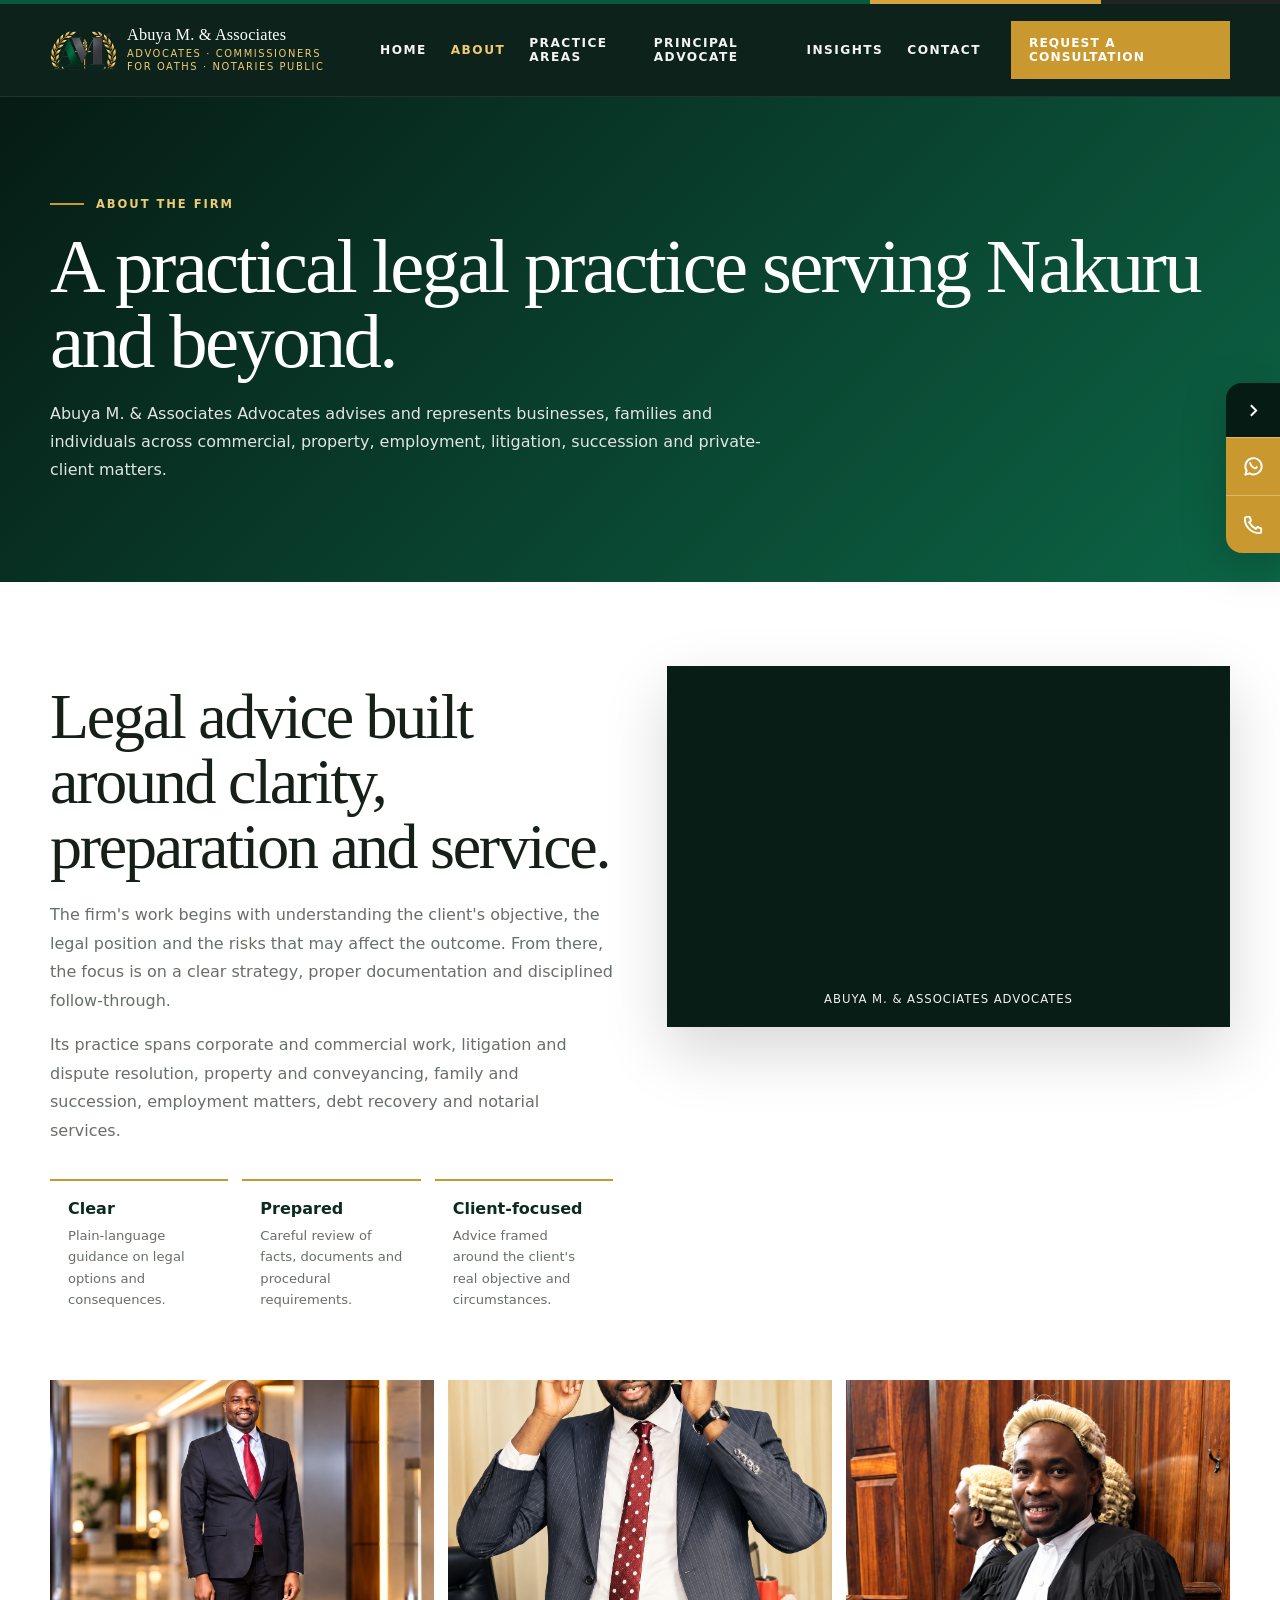
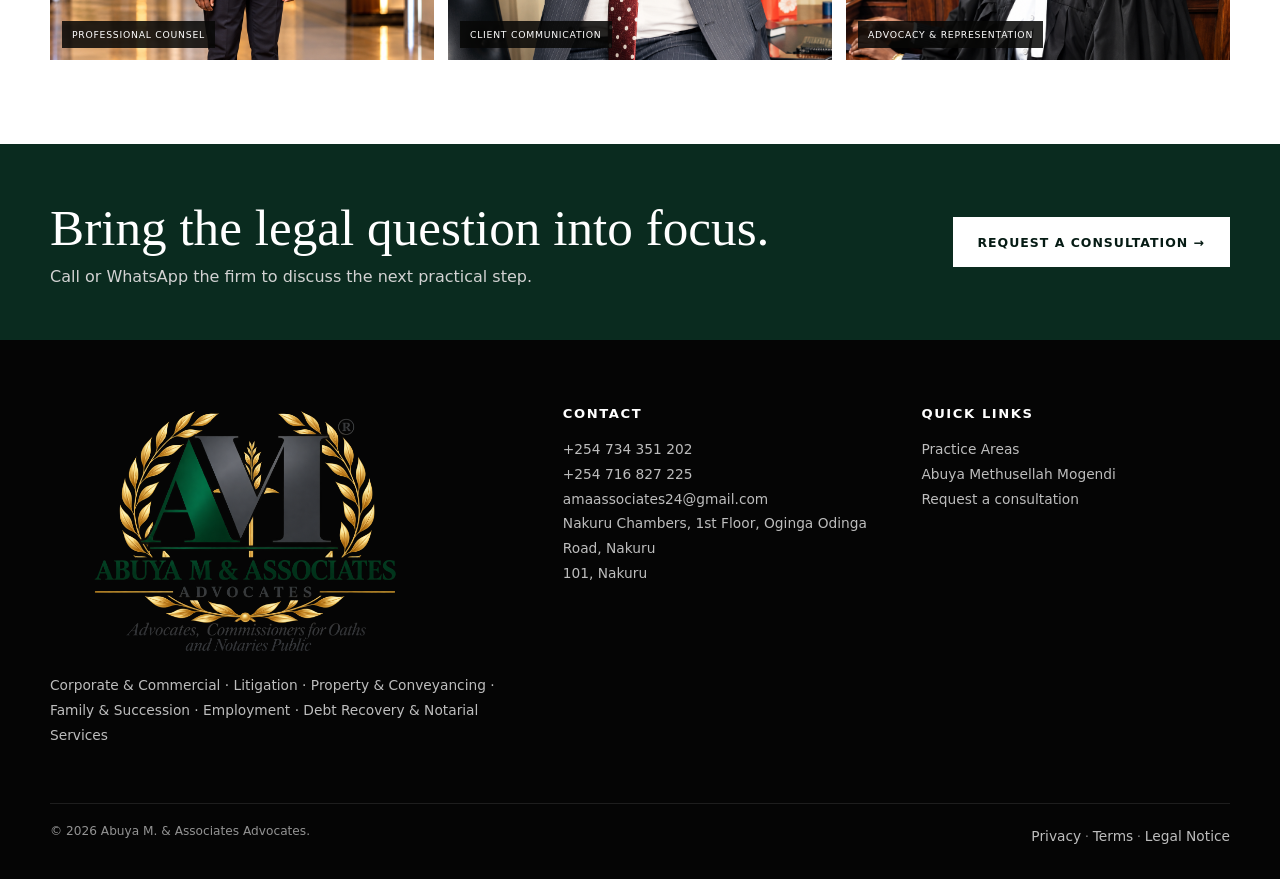
==== about/index.html @ 2b009f16 "Build Abuya M & Associates Advocates website" ====
<!doctype html><html lang="en-KE"><head><meta charset="utf-8"><meta name="viewport" content="width=device-width,initial-scale=1,viewport-fit=cover"><title>About | Abuya M. & Associates Advocates</title><meta name="description" content="Learn about Abuya M. & Associates Advocates, a Nakuru legal practice serving businesses, families and private clients."><link rel="canonical" href="https://abuya-m-associates-advocates.vercel.app/about/"><meta name="theme-color" content="#061b14"><meta property="og:type" content="website"><meta property="og:title" content="About | Abuya M. & Associates Advocates"><meta property="og:description" content="Learn about Abuya M. & Associates Advocates, a Nakuru legal practice serving businesses, families and private clients."><meta property="og:url" content="https://abuya-m-associates-advocates.vercel.app/about/"><meta property="og:image" content="https://abuya-m-associates-advocates.vercel.app/images/abuya-social-card.jpg"><meta name="twitter:card" content="summary_large_image"><link rel="manifest" href="/site.webmanifest"><link rel="icon" href="/images/icon-192.png"><link rel="stylesheet" href="/assets/css/site.css?v=21"><script type="application/ld+json">{"@context":"https://schema.org","@type":"LegalService","name":"Abuya M. & Associates Advocates","address":{"@type":"PostalAddress","streetAddress":"Nakuru Chambers, 1st Floor, Oginga Odinga Road","addressLocality":"Nakuru","addressCountry":"KE"},"telephone":"+254734351202","email":"amaassociates24@gmail.com","url":"https://abuya-m-associates-advocates.vercel.app","areaServed":"Kenya","employee":{"@type":"Person","name":"Abuya Methusellah Mogendi","jobTitle":"Principal Advocate"}}</script></head><body><div class="topline"></div><header class="site-header"><div class="container nav"><a class="brand abuya-brand" href="/" aria-label="Abuya M. & Associates Advocates home"><img class="brand-mark" src="/images/monogram.png" alt="Abuya M. & Associates emblem"><span class="brand-name"><b>Abuya M. & Associates</b><small>Advocates · Commissioners for Oaths · Notaries Public</small></span></a><nav class="nav-links" aria-label="Primary navigation"><a class="" href="/">Home</a><a class="active" href="/about/">About</a><a class="" href="/practice-areas/">Practice Areas</a><a class="" href="/managing-partner/">Principal Advocate</a><a class="" href="/insights/">Insights</a><a class="" href="/contact/">Contact</a></nav><a class="nav-cta" href="https://wa.me/254734351202" target="_blank" rel="noopener">Request a consultation</a><button class="menu-btn" aria-label="Open menu" aria-expanded="false"><span></span></button></div><nav class="mobile-nav" aria-label="Mobile navigation"><a href="/">Home</a><a href="/about/">About</a><a href="/practice-areas/">Practice Areas</a><a href="/managing-partner/">Principal Advocate</a><a href="/insights/">Insights</a><a href="/contact/">Contact</a><a href="https://wa.me/254734351202" target="_blank" rel="noopener">Request a consultation</a></nav></header><main><section class="page-hero"><div class="container"><div class="eyebrow">About the firm</div><h1 class="page-title">A practical legal practice serving Nakuru and beyond.</h1><p>Abuya M. & Associates Advocates advises and represents businesses, families and individuals across commercial, property, employment, litigation, succession and private-client matters.</p></div></section><section class="page-main"><div class="container two-col"><div><h2 class="section-title">Legal advice built around clarity, preparation and service.</h2><p class="section-copy">The firm's work begins with understanding the client's objective, the legal position and the risks that may affect the outcome. From there, the focus is on a clear strategy, proper documentation and disciplined follow-through.</p><p class="section-copy">Its practice spans corporate and commercial work, litigation and dispute resolution, property and conveyancing, family and succession, employment matters, debt recovery and notarial services.</p><div class="values about-values"><div class="value"><b>Clear</b><span>Plain-language guidance on legal options and consequences.</span></div><div class="value"><b>Prepared</b><span>Careful review of facts, documents and procedural requirements.</span></div><div class="value"><b>Client-focused</b><span>Advice framed around the client's real objective and circumstances.</span></div></div></div><div class="logo-animation"><video src="/assets/media/abuya-logo-intro.mp4" autoplay muted loop playsinline preload="metadata" aria-label="Animated Abuya M. & Associates Advocates logo"></video><small>ABUYA M. & ASSOCIATES ADVOCATES</small></div></div><div class="container visual-trio"><figure><img class="about-photo-principal" src="/assets/media/abuya-lobby.png" alt="Abuya Methusellah Mogendi in professional attire"><figcaption>Professional counsel</figcaption></figure><figure><img src="/assets/media/abuya-call.png" alt="Legal professional in consultation"><figcaption>Client communication</figcaption></figure><figure><img class="about-photo-court" src="/assets/media/abuya-court.png" alt="Advocate in court attire"><figcaption>Advocacy & representation</figcaption></figure></div></section></main><aside class="contact-rail" aria-label="Quick contact"><button class="rail-toggle" aria-label="Expand or collapse quick contact"><svg viewBox="0 0 24 24"><path d="M9 18l6-6-6-6"/></svg></button><div class="rail-actions"><a href="https://wa.me/254734351202" target="_blank" rel="noopener" aria-label="WhatsApp Abuya M. & Associates Advocates"><svg viewBox="0 0 24 24"><path d="M20.5 11.8a8.5 8.5 0 0 1-12.6 7.4L3.5 20.5l1.3-4.2a8.5 8.5 0 1 1 15.7-4.5Z"/><path d="M8.5 8.2c.4 2.4 2.2 4.5 4.8 5.6.9.4 1.7-.3 2.1-1.2"/></svg></a><a href="tel:+254734351202" aria-label="Call Abuya M. & Associates Advocates"><svg viewBox="0 0 24 24"><path d="M5 4h3l1.4 4-2 1.4a16 16 0 0 0 7.2 7.2l1.4-2L20 16v3c0 1.1-.9 2-2 2C9.7 21 3 14.3 3 6c0-1.1.9-2 2-2Z"/></svg></a></div></aside><section class="cta-strip"><div class="container"><div><h2>Bring the legal question into focus.</h2><p>Call or WhatsApp the firm to discuss the next practical step.</p></div><a class="btn btn-light" href="https://wa.me/254734351202" target="_blank" rel="noopener">Request a consultation →</a></div></section><footer class="footer"><div class="container"><div class="footer-grid"><div><div class="footer-abuya-logo"><img src="/images/logo-transparent.png" alt="Abuya M. & Associates Advocates"></div><p>Corporate & Commercial · Litigation · Property & Conveyancing · Family & Succession · Employment · Debt Recovery & Notarial Services</p></div><div><h4>Contact</h4><p><a href="tel:+254734351202">+254 734 351 202</a><br><a href="tel:+254716827225">+254 716 827 225</a><br><a href="mailto:amaassociates24@gmail.com">amaassociates24@gmail.com</a><br>Nakuru Chambers, 1st Floor, Oginga Odinga Road, Nakuru<br>101, Nakuru</p></div><div><h4>Quick links</h4><p><a href="/practice-areas/">Practice Areas</a><br><a href="/managing-partner/">Abuya Methusellah Mogendi</a><br><a href="https://wa.me/254734351202" target="_blank" rel="noopener">Request a consultation</a></p></div></div><div class="footer-bottom"><span>© 2026 Abuya M. & Associates Advocates.</span><span><a href="/privacy/">Privacy</a> · <a href="/terms/">Terms</a> · <a href="/legal-notice/">Legal Notice</a></span></div></div></footer><script src="/assets/js/site.js?v=21" defer></script></body></html>
---- assets/css/site.css ----
:root{--navy:#121212;--navy2:#070707;--blue:#8f0000;--gold:#cf0000;--gold2:#ff3d3d;--ivory:#f7f4ed;--paper:#fff;--ink:#141414;--muted:#686868;--line:#e1e1e1;--max:1180px;--shadow:0 24px 60px rgba(0,0,0,.16)}
*{box-sizing:border-box}html{scroll-behavior:smooth}body{margin:0;background:var(--paper);color:var(--ink);font-family:Inter,ui-sans-serif,system-ui,-apple-system,BlinkMacSystemFont,"Segoe UI",sans-serif;overflow-x:hidden}a{color:inherit;text-decoration:none}img,video{max-width:100%;display:block}.container{width:min(calc(100% - 48px),var(--max));margin:auto}.topline{height:4px;background:linear-gradient(90deg,var(--navy) 0 72%,var(--gold) 72%)}
.site-header{position:sticky;top:0;z-index:100;background:rgba(7,7,7,.96);backdrop-filter:blur(12px);border-bottom:1px solid rgba(255,255,255,.08)}.nav{height:92px;display:flex;align-items:center;gap:30px}.brand{display:flex;align-items:center;gap:11px;margin-right:auto;color:white;min-width:230px}.brand-mark{width:58px;height:58px;object-fit:contain}.brand-name{display:flex;flex-direction:column;line-height:1.02}.brand-name b{font-family:Georgia,serif;font-size:1.06rem;font-weight:500;letter-spacing:.01em}.brand-name small{font-size:.62rem;text-transform:uppercase;letter-spacing:.16em;color:var(--gold2);margin-top:5px}.nav-links{display:flex;align-items:center;gap:24px}.nav-links a{color:#f4f4f4;font-size:.76rem;text-transform:uppercase;letter-spacing:.12em;font-weight:700}.nav-links a:hover,.nav-links a.active{color:var(--gold2)}.nav-cta{background:var(--gold);color:#fff;padding:15px 18px;font-weight:800;font-size:.76rem;text-transform:uppercase;letter-spacing:.09em}.menu-btn{display:none;width:48px;height:48px;border:1px solid rgba(255,255,255,.25);background:transparent;align-items:center;justify-content:center}.menu-btn:before,.menu-btn:after,.menu-btn span{content:"";display:block;width:22px;height:2px;background:white;position:absolute}.menu-btn:before{transform:translateY(-7px)}.menu-btn:after{transform:translateY(7px)}.mobile-nav{display:none}
.hero{position:relative;min-height:calc(100svh - 96px);display:flex;align-items:center;color:white;background:linear-gradient(90deg,rgba(0,0,0,.88),rgba(0,0,0,.53) 53%,rgba(0,0,0,.2)),url('https://images.unsplash.com/photo-1571055931484-22dce9d6c510?auto=format&fit=crop&w=2200&q=86') center/cover no-repeat}.hero:after{content:"";position:absolute;inset:auto 0 0;height:100px;background:linear-gradient(transparent,rgba(0,0,0,.5));pointer-events:none}.hero .container{position:relative;z-index:2}.hero-content{max-width:760px;padding:94px 0 108px}.eyebrow{display:flex;align-items:center;gap:12px;color:var(--gold2);font-size:.72rem;text-transform:uppercase;letter-spacing:.17em;font-weight:800}.eyebrow:before{content:"";width:34px;height:2px;background:var(--gold)}.display,.section-title,.page-title{font-family:Georgia,"Times New Roman",serif;font-weight:500;letter-spacing:-.035em}.display{font-size:clamp(3.55rem,6.4vw,7rem);line-height:.94;margin:24px 0}.display span{color:var(--gold2)}.lead{font-size:1.08rem;line-height:1.75;color:#eeeeee;max-width:620px}.hero-actions{display:flex;gap:12px;flex-wrap:wrap;margin-top:30px}.btn{min-height:50px;padding:0 24px;display:inline-flex;align-items:center;justify-content:center;font-weight:800;font-size:.78rem;text-transform:uppercase;letter-spacing:.08em;border:1px solid transparent}.btn-gold{background:var(--gold);color:#fff}.btn-ghost{border-color:rgba(255,255,255,.55);color:white;background:rgba(255,255,255,.05)}.btn-navy{background:var(--navy2);color:white}.btn-light{background:white;color:var(--navy2)}.hero-meta{display:flex;gap:30px;flex-wrap:wrap;margin-top:34px;color:#e7e7e7;font-size:.79rem}.hero-meta span{display:flex;align-items:center;gap:8px}.hero-meta i{width:6px;height:6px;border-radius:50%;background:var(--gold)}
.section{padding:96px 0}.section-title{font-size:clamp(2.5rem,5vw,4.6rem);line-height:1.02;margin:18px 0 22px}.section-copy{color:var(--muted);line-height:1.78;max-width:700px}.intro-grid{display:grid;grid-template-columns:1.05fr .95fr;gap:80px;align-items:center}.values{display:grid;grid-template-columns:repeat(3,1fr);gap:14px;margin-top:34px}.value{padding:18px;border-top:2px solid var(--gold);background:#fff}.value b{display:block;color:var(--navy);margin-bottom:7px}.value span{font-size:.82rem;line-height:1.55;color:var(--muted)}.logo-animation{background:var(--navy);padding:18px;box-shadow:var(--shadow);position:relative;overflow:hidden}.logo-animation img,.logo-animation video{width:100%;aspect-ratio:16/9;object-fit:cover}.logo-animation small{display:block;color:#f0f0f0;font-size:.73rem;letter-spacing:.08em;text-align:center;padding:12px 6px 3px}
.practice-section{background:#f2f2f2}.practice-grid{display:grid;grid-template-columns:repeat(3,1fr);gap:14px;margin-top:40px}.practice-card{position:relative;min-height:360px;overflow:hidden;background:#123;color:white}.practice-card:before{content:"";position:absolute;inset:0;background:linear-gradient(180deg,rgba(0,0,0,.05),rgba(0,0,0,.9));z-index:1}.practice-card:after{content:"";position:absolute;inset:0;background:var(--image) center/cover no-repeat;transition:transform .55s ease;z-index:0}.practice-card:hover:after{transform:scale(1.04)}.practice-content{position:absolute;left:24px;right:24px;bottom:24px;z-index:2}.practice-number{font-size:.7rem;letter-spacing:.14em;color:var(--gold2)}.practice-card h3{font-family:Georgia,serif;font-size:1.85rem;margin:.55rem 0 .5rem;font-weight:500}.practice-card p{font-size:.84rem;color:#e7e7e7;line-height:1.55;margin:0 0 12px}.practice-link{font-size:.7rem;font-weight:800;text-transform:uppercase;letter-spacing:.1em;color:var(--gold2)}
.partner-section{background:var(--navy2);color:white}.partner-grid{display:grid;grid-template-columns:.92fr 1.08fr;gap:76px;align-items:center}.partner-visual{min-height:620px;background:url('/assets/media/abuya-primary.jpg') center 18%/cover no-repeat;position:relative;box-shadow:var(--shadow)}.partner-badge{position:absolute;left:22px;right:22px;bottom:22px;background:rgba(7,7,7,.92);padding:18px 20px;border-left:3px solid var(--gold)}.partner-badge strong{display:block;font-family:Georgia,serif;font-size:1.45rem;font-weight:500}.partner-badge span{font-size:.76rem;color:#d5d5d5}.partner-section .section-copy{color:#d0d0d0}.partner-points{display:grid;grid-template-columns:1fr 1fr;gap:14px;margin-top:28px}.partner-point{padding:18px;border:1px solid rgba(255,255,255,.15)}.partner-point b{display:block;color:var(--gold2);margin-bottom:7px}.partner-point span{color:#d4d4d4;font-size:.83rem;line-height:1.5}
.image-band{display:grid;grid-template-columns:1.1fr .9fr;min-height:520px;background:var(--navy)}.image-band .photo{background:url('https://images.unsplash.com/photo-1741991110666-88115e724741?auto=format&fit=crop&w=1800&q=82') center/cover no-repeat}.image-band .copy{display:flex;flex-direction:column;justify-content:center;padding:70px clamp(30px,6vw,90px);color:white}.image-band .copy p{color:#d7d7d7;line-height:1.75}.booking-band{background:var(--gold);padding:54px 0}.booking-band .container{display:grid;grid-template-columns:1fr auto;gap:30px;align-items:center}.booking-band h2{font-family:Georgia,serif;font-size:clamp(2rem,4vw,3.4rem);margin:0;color:#fff;font-weight:500}.booking-band p{margin:.5rem 0 0;color:#fff}
.insight-grid{display:grid;grid-template-columns:repeat(3,1fr);gap:18px;margin-top:36px}.insight-card{border:1px solid var(--line);padding:28px;background:white}.insight-card .tag{color:var(--gold);font-weight:800;font-size:.7rem;text-transform:uppercase;letter-spacing:.12em}.insight-card h3{font-family:Georgia,serif;font-size:1.55rem;line-height:1.15;margin:.8rem 0;font-weight:500}.insight-card p{color:var(--muted);line-height:1.65;font-size:.9rem}.insight-card a{color:var(--gold);font-weight:800;font-size:.75rem;text-transform:uppercase;letter-spacing:.08em}
.page-hero{background:linear-gradient(135deg,var(--navy2),#6f0000);color:white;padding:100px 0 82px}.page-title{font-size:clamp(3rem,6vw,5.8rem);line-height:.98;margin:18px 0 20px}.page-hero p{max-width:720px;color:#e4e4e4;line-height:1.75}.page-main{padding:84px 0}.two-col{display:grid;grid-template-columns:1fr 1fr;gap:54px;align-items:start}.info-card{border:1px solid var(--line);padding:28px;background:white}.info-card h3{font-family:Georgia,serif;font-size:1.7rem;margin:0 0 12px;font-weight:500}.info-card p,.info-card li{color:var(--muted);line-height:1.75}.contact-grid{display:grid;grid-template-columns:.82fr 1.18fr;gap:54px}.contact-list{display:grid;gap:14px}.contact-item{padding:20px;border:1px solid var(--line);background:white}.contact-item small{display:block;color:var(--gold);font-weight:800;text-transform:uppercase;letter-spacing:.1em;margin-bottom:6px}.contact-item a,.contact-item span{color:var(--navy);font-weight:700}.contact-form{display:grid;grid-template-columns:1fr 1fr;gap:14px}.contact-form .full{grid-column:1/-1}.contact-form input,.contact-form textarea,.contact-form select{width:100%;border:1px solid var(--line);padding:15px 16px;background:white;color:var(--ink);font:inherit}.contact-form textarea{min-height:160px;resize:vertical}.small-note{font-size:.82rem;color:var(--muted);line-height:1.6}.map-wrap{background:#f2f2f2;padding:0 0 90px}.map-head{padding:76px 0 28px}.map-shell{width:min(1400px,calc(100% - 28px));margin:auto;overflow:hidden;box-shadow:var(--shadow);background:white}.map-shell iframe{display:block;width:100%;height:560px;border:0}.map-footer{display:flex;justify-content:space-between;gap:24px;align-items:center;padding:22px 28px}.map-footer strong{display:block;color:var(--navy);font-size:1rem}.map-footer span{color:var(--muted);font-size:.86rem}
.contact-rail{position:fixed;right:0;top:52%;transform:translateY(-50%);z-index:1000;display:flex;flex-direction:column;align-items:flex-end;transition:transform .28s ease;filter:drop-shadow(0 12px 22px rgba(0,0,0,.2))}.contact-rail.collapsed{transform:translate(9px,-50%)}.rail-toggle{width:54px;height:54px;border:0;border-radius:16px 0 0 0;background:var(--navy2);color:white;display:grid;place-items:center;cursor:pointer}.rail-toggle svg{width:21px;height:21px;stroke:#fff;fill:none;stroke-width:2.3;transition:transform .28s ease}.contact-rail.collapsed .rail-toggle svg{transform:rotate(180deg)}.rail-actions{overflow:hidden;border-radius:0 0 0 16px;background:var(--gold);display:flex;flex-direction:column}.rail-actions a{width:54px;height:58px;display:grid;place-items:center;color:white;border-top:1px solid rgba(255,255,255,.3)}.rail-actions a:hover{background:#a90000}.rail-actions svg{width:23px;height:23px;stroke:#fff;fill:none;stroke-width:2;stroke-linecap:round;stroke-linejoin:round}
.cta-strip{background:var(--navy);padding:54px 0;color:white}.cta-strip .container{display:flex;align-items:center;justify-content:space-between;gap:24px}.cta-strip h2{font-family:Georgia,serif;font-size:clamp(2rem,4vw,3.3rem);margin:0;font-weight:500}.cta-strip p{margin:.6rem 0 0;color:#d2d2d2}.footer{background:#050505;color:#dedede;padding:66px 0 30px}.footer-grid{display:grid;grid-template-columns:1.2fr .8fr .8fr;gap:50px}.footer-brand{width:260px;margin-bottom:18px}.footer-brand img{width:100%;height:auto}.footer h4{color:white;font-size:.82rem;text-transform:uppercase;letter-spacing:.12em;margin:0 0 16px}.footer p,.footer a{font-size:.86rem;line-height:1.8;color:#bdbdbd}.footer a:hover{color:var(--gold2)}.footer-bottom{border-top:1px solid rgba(255,255,255,.1);margin-top:42px;padding-top:20px;display:flex;justify-content:space-between;gap:20px;font-size:.76rem;color:#939393}
.photo-pair{display:grid;grid-template-columns:1fr 1fr;gap:14px}.photo-pair img{width:100%;height:460px;object-fit:cover}.profile-gallery{display:grid;grid-template-columns:repeat(3,1fr);gap:14px;margin-top:40px}.profile-gallery img{width:100%;height:430px;object-fit:cover}.profile-gallery img:last-child{object-position:center top}
@media(max-width:1020px){.nav-links,.nav-cta{display:none}.menu-btn{display:flex;position:relative}.nav{height:82px}.brand{min-width:220px}.brand-mark{width:54px;height:54px}.brand-name b{font-size:1rem}.mobile-nav.open{display:flex;position:fixed;top:86px;left:0;right:0;background:var(--navy2);z-index:99;flex-direction:column;padding:14px 24px 24px;border-bottom:1px solid rgba(255,255,255,.1);box-shadow:0 18px 40px rgba(0,0,0,.24)}.mobile-nav a{padding:14px 4px;border-bottom:1px solid rgba(255,255,255,.1);font-weight:700;color:white}.intro-grid,.partner-grid,.image-band,.two-col,.contact-grid{grid-template-columns:1fr}.image-band .photo{min-height:420px}.practice-grid{grid-template-columns:1fr 1fr}.insight-grid{grid-template-columns:1fr 1fr}.footer-grid{grid-template-columns:1fr 1fr}.footer-grid>div:first-child{grid-column:1/-1}.booking-band .container{grid-template-columns:1fr}.profile-gallery{grid-template-columns:1fr 1fr}.photo-pair img{height:400px}}
@media(max-width:720px){.container{width:calc(100% - 30px);max-width:100%}.section{padding:66px 0}.nav{height:76px;gap:12px}.brand{min-width:0;flex:1;gap:8px}.brand-mark{width:48px;height:48px;flex:0 0 auto}.brand-name b{font-size:.88rem}.brand-name small{font-size:.53rem;letter-spacing:.11em}.menu-btn{width:44px;height:44px;flex:0 0 auto}.mobile-nav.open{top:80px}.hero{min-height:calc(100svh - 80px);background-position:55% center}.hero-content{padding:58px 0 70px}.display{font-size:clamp(2.75rem,12.7vw,4rem);max-width:95%}.lead{font-size:.97rem;line-height:1.6;max-width:94%}.hero-actions{gap:9px}.btn{min-height:48px;padding:0 18px;font-size:.76rem}.hero-meta{gap:12px;margin-top:24px;font-size:.73rem}.values{grid-template-columns:1fr}.logo-animation{padding:9px}.practice-grid{grid-template-columns:1fr}.practice-card{min-height:320px}.partner-visual{min-height:520px;background-position:center 14%}.partner-points{grid-template-columns:1fr}.image-band .photo{min-height:330px}.image-band .copy{padding:50px 22px}.insight-grid{grid-template-columns:1fr}.booking-band{padding:44px 0}.map-shell{width:calc(100% - 18px)}.map-shell iframe{height:420px}.map-footer{align-items:flex-start;flex-direction:column;padding:20px}.map-footer .btn{width:100%}.contact-form{grid-template-columns:1fr}.contact-form .full{grid-column:auto}.cta-strip .container{align-items:flex-start;flex-direction:column}.footer-grid{grid-template-columns:1fr;gap:30px}.footer-grid>div:first-child{grid-column:auto}.footer-bottom{flex-direction:column}.contact-rail{top:56%;max-height:42vh}.rail-toggle{width:46px;height:46px}.rail-actions a{width:46px;height:50px}.rail-actions svg{width:20px;height:20px}.contact-rail.collapsed{transform:translate(7px,-50%)}.section-title{font-size:clamp(2.1rem,10vw,3rem)}.page-hero{padding:70px 0 56px}.page-main{padding:60px 0}.profile-gallery,.photo-pair{grid-template-columns:1fr}.profile-gallery img,.photo-pair img{height:auto}}
@media(max-width:390px){.container{width:calc(100% - 24px)}.brand-mark{width:43px;height:43px}.brand-name b{font-size:.82rem}.brand-name small{font-size:.49rem}.display{font-size:2.75rem}.hero-content{padding-top:48px}.partner-visual{min-height:460px}.rail-toggle{width:43px;height:43px}.rail-actions a{width:43px;height:47px}.map-shell iframe{height:370px}.footer-brand{width:225px}}
@media(prefers-reduced-motion:reduce){*{scroll-behavior:auto!important;animation:none!important;transition:none!important}}



/* Production refinements */
:root{--navy:#11110f;--navy2:#080806;--blue:#8d641e;--gold:#b67a19;--gold2:#ddb761;--ivory:#faf7ef;--paper:#fff;--ink:#17140f;--muted:#6b675f;--line:#e6dfd2}
html,body{max-width:100%;overflow-x:hidden}body{min-width:0}.container,.nav,.brand,.brand-name,.hero-content,.partner-grid>*,.two-col>*,.contact-grid>*{min-width:0}img,video,iframe{max-width:100%}.section-copy,.lead,.page-hero p,.info-card p,.contact-item span,.contact-item a,.footer p,.footer a{overflow-wrap:anywhere}
.topline{background:linear-gradient(90deg,#7e5415,#e2c779,#7e5415)}
.site-header{background:rgba(8,8,6,.96)}
.brand-mark{object-fit:contain}.brand-name b{font-size:1.1rem}.brand-name small{color:var(--gold2)}
.hero{background:linear-gradient(90deg,rgba(5,5,4,.94),rgba(5,5,4,.76) 54%,rgba(5,5,4,.32)),url('https://images.unsplash.com/photo-1497366754035-f200968a6e72?auto=format&fit=crop&w=2200&q=86') center/cover no-repeat}
.logo-animation{background:#090806}.logo-animation video{background:#090806;object-fit:cover}
.partner-visual{background-image:url('/assets/media/abuya-primary.jpg');background-position:center 24%;background-color:#111;background-size:cover}
.partner-badge strong{color:#fff!important;text-shadow:0 1px 2px rgba(0,0,0,.4)}.partner-badge span{color:#f5f2e9}.partner-badge{max-width:calc(100% - 44px)}
.legacy-band{background-image:linear-gradient(rgba(0,0,0,.1),rgba(0,0,0,.1)),url('https://images.unsplash.com/photo-1519389950473-47ba0277781c?auto=format&fit=crop&w=1800&q=84')!important;background-position:center!important;background-size:cover!important}
.profile-main-photo{background:#f3efe5;overflow:hidden;box-shadow:var(--shadow);min-height:640px}.profile-main-photo img{width:100%;height:100%;min-height:640px;object-fit:cover;object-position:center 23%}.partner-profile-page{align-items:center}.light-points .partner-point{border-color:var(--line)}.light-points .partner-point span{color:var(--muted)}
.practice-list{display:grid;grid-template-columns:1fr 1fr;gap:16px}.practice-list .info-card{min-height:220px}.practice-list .info-card h3{color:var(--navy)}
.visual-trio{display:grid;grid-template-columns:repeat(3,1fr);gap:14px;margin-top:52px}.visual-trio figure{margin:0;position:relative;height:280px;overflow:hidden;background:#ddd}.visual-trio img{width:100%;height:100%;object-fit:cover}.visual-trio figcaption{position:absolute;left:12px;bottom:12px;background:rgba(8,8,6,.86);color:#fff;padding:8px 10px;text-transform:uppercase;letter-spacing:.08em;font-size:.58rem}
.footer-wordmark{display:flex;align-items:center;gap:14px;margin-bottom:18px}.footer-wordmark img{width:76px;height:76px;object-fit:contain}.footer-wordmark strong{display:block;font-family:Georgia,serif;font-size:1.25rem;color:#fff;font-weight:500}.footer-wordmark span{display:block;margin-top:5px;font-size:.68rem;text-transform:uppercase;letter-spacing:.11em;color:var(--gold2)}
.booking-band{background:linear-gradient(90deg,#9a6518,#c89535)}.rail-actions a:hover{background:#8a5c19}.page-hero{background:linear-gradient(135deg,var(--navy2),#4f3815)}
.error-hero{min-height:62vh;display:flex;align-items:center}.error-hero .btn{margin-top:18px}
@media(max-width:1020px){.practice-list{grid-template-columns:1fr}.visual-trio{grid-template-columns:1fr 1fr}.partner-visual{width:100%;min-height:0;aspect-ratio:4/5;background-position:center 20%}.mobile-nav.open{max-height:calc(100svh - 86px);overflow-y:auto;-webkit-overflow-scrolling:touch}.profile-main-photo,.profile-main-photo img{min-height:560px}}
@media(max-width:720px){.container{width:min(calc(100% - 30px),var(--max))}.topline{height:3px}.site-header{backdrop-filter:blur(10px)}.nav{height:74px;padding:0;gap:10px}.brand{gap:7px;max-width:calc(100% - 54px)}.brand-mark{width:44px;height:44px}.brand-name{max-width:calc(100% - 52px);line-height:1.05}.brand-name b{font-size:.88rem;white-space:normal;line-height:1.05}.brand-name small{font-size:.48rem;letter-spacing:.085em;white-space:normal;line-height:1.25;margin-top:4px}.menu-btn{width:44px;height:44px}.mobile-nav.open{top:77px;max-height:calc(100svh - 77px);padding:10px 15px calc(18px + env(safe-area-inset-bottom))}.mobile-nav a{padding:13px 4px;font-size:.9rem}.hero{min-height:calc(100svh - 77px);background-position:66% center}.hero-content{padding:50px 0 62px;max-width:100%}.eyebrow{font-size:.65rem;letter-spacing:.13em;gap:9px}.eyebrow:before{width:25px}.display{font-size:clamp(2.55rem,12vw,3.75rem);line-height:.95;margin:18px 0}.lead{font-size:.96rem;line-height:1.62;max-width:100%}.hero-actions{display:grid;grid-template-columns:1fr;gap:9px;width:100%;margin-top:24px}.hero-actions .btn{width:100%}.hero-meta{display:grid;grid-template-columns:1fr;gap:9px;margin-top:22px}.section{padding:62px 0}.section-title{font-size:clamp(2.05rem,10vw,3rem);line-height:1.04}.values{grid-template-columns:1fr}.logo-animation{padding:8px}.practice-grid{grid-template-columns:1fr}.practice-card{min-height:305px}.partner-visual{aspect-ratio:4/5;min-height:0;background-position:center 18%;box-shadow:0 16px 36px rgba(0,0,0,.16)}.partner-badge{left:12px;right:12px;bottom:12px;max-width:none;padding:14px 16px;background:rgba(7,7,7,.94)}.partner-badge strong{font-size:1.25rem}.partner-badge span{font-size:.72rem;line-height:1.35}.partner-points{grid-template-columns:1fr}.image-band .photo{min-height:300px}.image-band .copy{padding:44px 20px}.booking-band{padding:38px 0}.booking-band .container{gap:20px}.booking-band .btn{width:100%}.insight-grid{grid-template-columns:1fr}.page-hero{padding:58px 0 48px}.page-title{font-size:clamp(2.6rem,12vw,4rem)}.page-main{padding:56px 0}.contact-form{grid-template-columns:1fr}.contact-form .full{grid-column:auto}.contact-form input,.contact-form textarea,.contact-form select{font-size:16px;padding:14px}.map-shell iframe{height:360px}.cta-strip .container{align-items:flex-start;flex-direction:column}.cta-strip .btn{width:100%}.footer-grid{grid-template-columns:1fr;gap:28px}.footer-grid>div:first-child{grid-column:auto}.footer-bottom{flex-direction:column}.footer-wordmark img{width:66px;height:66px}.visual-trio{grid-template-columns:1fr}.visual-trio figure{height:240px}.profile-main-photo,.profile-main-photo img{min-height:0;height:auto}.profile-main-photo img{object-fit:contain}.contact-rail{top:58%;max-height:none}.rail-toggle{width:43px;height:43px}.rail-actions a{width:43px;height:47px}.rail-actions svg{width:19px;height:19px}}
@media(max-width:480px){.container{width:calc(100% - 24px)}.brand-mark{width:42px;height:42px}.brand-name b{font-size:.8rem}.brand-name small{font-size:.45rem;letter-spacing:.07em}.display{font-size:clamp(2.35rem,11.7vw,3.25rem)}.page-title{font-size:clamp(2.35rem,11.5vw,3.35rem)}.hero{background-position:70% center}.btn{width:100%;min-height:48px;padding:0 16px}.partner-badge{left:10px;right:10px;bottom:10px;padding:13px 14px}.partner-badge strong{font-size:1.18rem}.partner-badge span{font-size:.68rem}.map-shell iframe{height:330px}.footer-wordmark strong{font-size:1.08rem}.footer-wordmark span{font-size:.62rem}}
@media(max-width:360px){.brand-name b{font-size:.74rem}.brand-name small{font-size:.42rem}.brand-mark{width:39px;height:39px}.menu-btn{width:41px;height:41px}.display{font-size:2.25rem}.hero-content{padding-top:42px}.contact-rail{top:60%}}


/* Abuya M. & Associates Advocates refinements */
:root{--navy:#0a2b1f;--navy2:#061b14;--blue:#0b6b48;--gold:#c9982e;--gold2:#edca73;--ivory:#faf8f1;--paper:#fff;--ink:#162019;--muted:#667067;--line:#e2e6df}
.topline{background:linear-gradient(90deg,#07583c 0 68%,#d4a53d 68% 86%,#242424 86%)}
.site-header{background:rgba(6,27,20,.97)}
.abuya-brand{min-width:300px;max-width:360px}.abuya-brand .brand-mark{width:66px;height:66px;object-fit:contain}.abuya-brand .brand-name b{font-size:1.02rem}.abuya-brand .brand-name small{color:var(--gold2);max-width:250px;line-height:1.25}
.abuya-hero{background:linear-gradient(90deg,rgba(5,28,20,.95),rgba(5,28,20,.82) 50%,rgba(5,28,20,.35)),url('https://images.unsplash.com/photo-1450101499163-c8848c66ca85?auto=format&fit=crop&w=2200&q=86') center/cover no-repeat}
.logo-animation{background:#071d16}.logo-animation video{background:#071d16;object-fit:cover}
.abuya-partner{background-image:url('/assets/media/abuya-primary.jpg')!important;background-position:center 9%!important;background-size:cover!important;background-color:#f3f1ea}
.abuya-band{background-image:linear-gradient(rgba(4,30,21,.08),rgba(4,30,21,.18)),url('/assets/media/abuya-lobby.png')!important;background-position:center 19%!important;background-size:cover!important}
.footer-abuya-logo{margin-bottom:20px}.footer-abuya-logo img{display:block;width:min(390px,100%);height:auto;object-fit:contain;object-position:left center}
.profile-gallery.abuya-gallery{grid-template-columns:repeat(3,1fr);margin-top:48px}.profile-gallery.abuya-gallery figure{margin:0;position:relative;overflow:hidden;background:#f3f3ef;min-height:420px}.profile-gallery.abuya-gallery img{width:100%;height:420px;object-fit:cover;object-position:center 12%}.profile-gallery.abuya-gallery figure:nth-child(2) img{object-position:center 8%}.profile-gallery.abuya-gallery figure:nth-child(3) img{object-position:center 7%}.profile-gallery.abuya-gallery figcaption{position:absolute;left:14px;bottom:14px;background:rgba(6,27,20,.9);color:#fff;padding:9px 11px;text-transform:uppercase;letter-spacing:.08em;font-size:.6rem}
.about-photo-principal{object-position:center 9%!important}.about-photo-court{object-position:center 12%!important}
.partner-badge strong{color:#fff!important}.partner-badge span{color:#f5f2e8}.booking-band{background:linear-gradient(90deg,#9a6f17,#d0a238)}.rail-actions a:hover{background:#064c35}.page-hero{background:linear-gradient(135deg,var(--navy2),#0c6546)}
@media(max-width:1220px){.nav-links{gap:17px}.nav-links a{font-size:.69rem;letter-spacing:.085em}.nav-cta{padding:13px 14px;font-size:.68rem}.abuya-brand{max-width:320px;min-width:260px}.abuya-brand .brand-name small{max-width:210px}}
@media(max-width:1090px){.nav-links,.nav-cta{display:none}.menu-btn{display:flex;position:relative}.nav{height:82px}.abuya-brand{min-width:0;max-width:410px}.mobile-nav.open{display:flex;position:fixed;top:86px;left:0;right:0;background:var(--navy2);z-index:99;flex-direction:column;padding:14px 24px 24px;border-bottom:1px solid rgba(255,255,255,.1);box-shadow:0 18px 40px rgba(0,0,0,.24)}}
@media(max-width:720px){.abuya-brand{max-width:calc(100% - 58px)}.abuya-brand .brand-mark{width:48px;height:48px}.abuya-brand .brand-name b{font-size:.84rem}.abuya-brand .brand-name small{font-size:.43rem;letter-spacing:.065em;line-height:1.18}.abuya-hero{background-position:60% center}.abuya-partner{aspect-ratio:4/5;min-height:0!important;background-position:center 5%!important}.profile-gallery.abuya-gallery{grid-template-columns:1fr}.profile-gallery.abuya-gallery figure{min-height:0}.profile-gallery.abuya-gallery img{height:auto;max-height:none;object-fit:contain;object-position:center top}.footer-abuya-logo img{width:min(310px,100%)}}
@media(max-width:480px){.abuya-brand .brand-mark{width:44px;height:44px}.abuya-brand .brand-name b{font-size:.78rem}.abuya-brand .brand-name small{font-size:.40rem}.abuya-hero{background-position:64% center}.partner-badge strong{font-size:1.12rem}.partner-badge span{font-size:.66rem}}
@media(max-width:360px){.abuya-brand .brand-mark{width:40px;height:40px}.abuya-brand .brand-name b{font-size:.72rem}.abuya-brand .brand-name small{font-size:.37rem}}
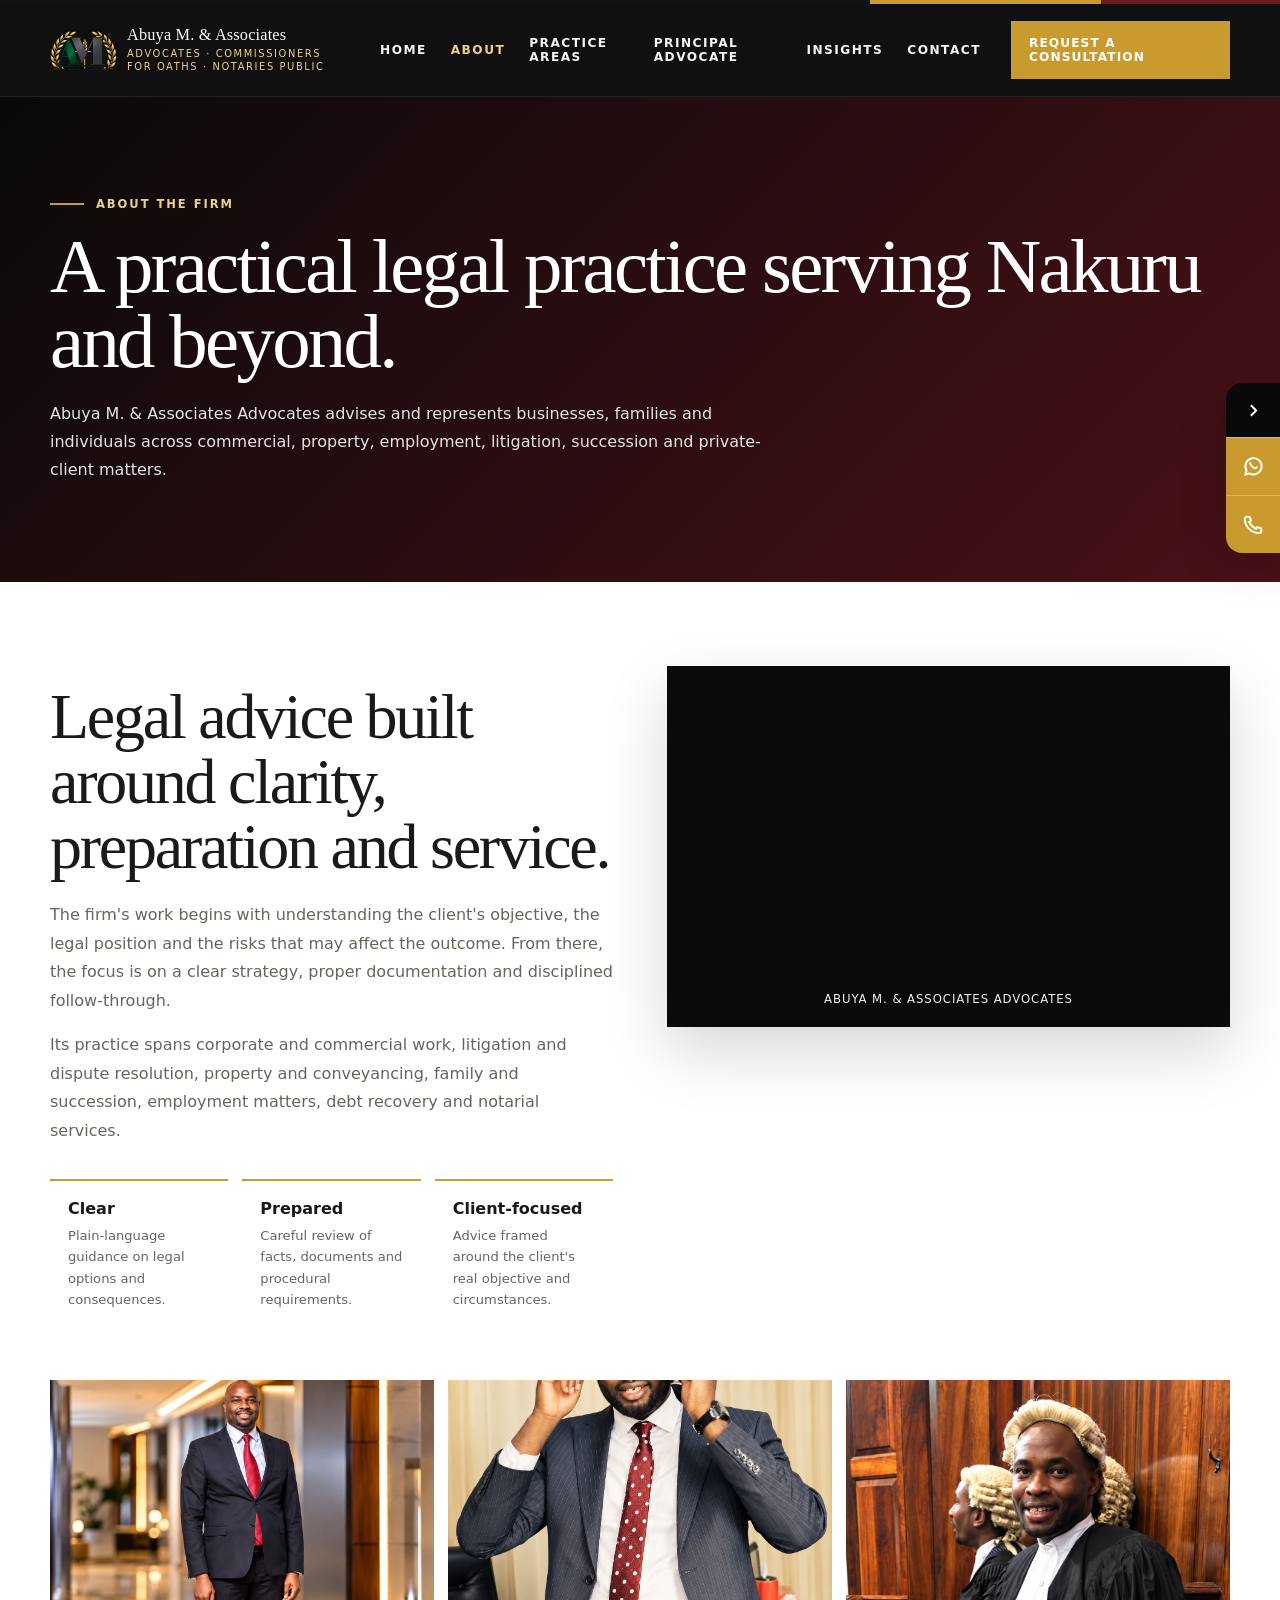
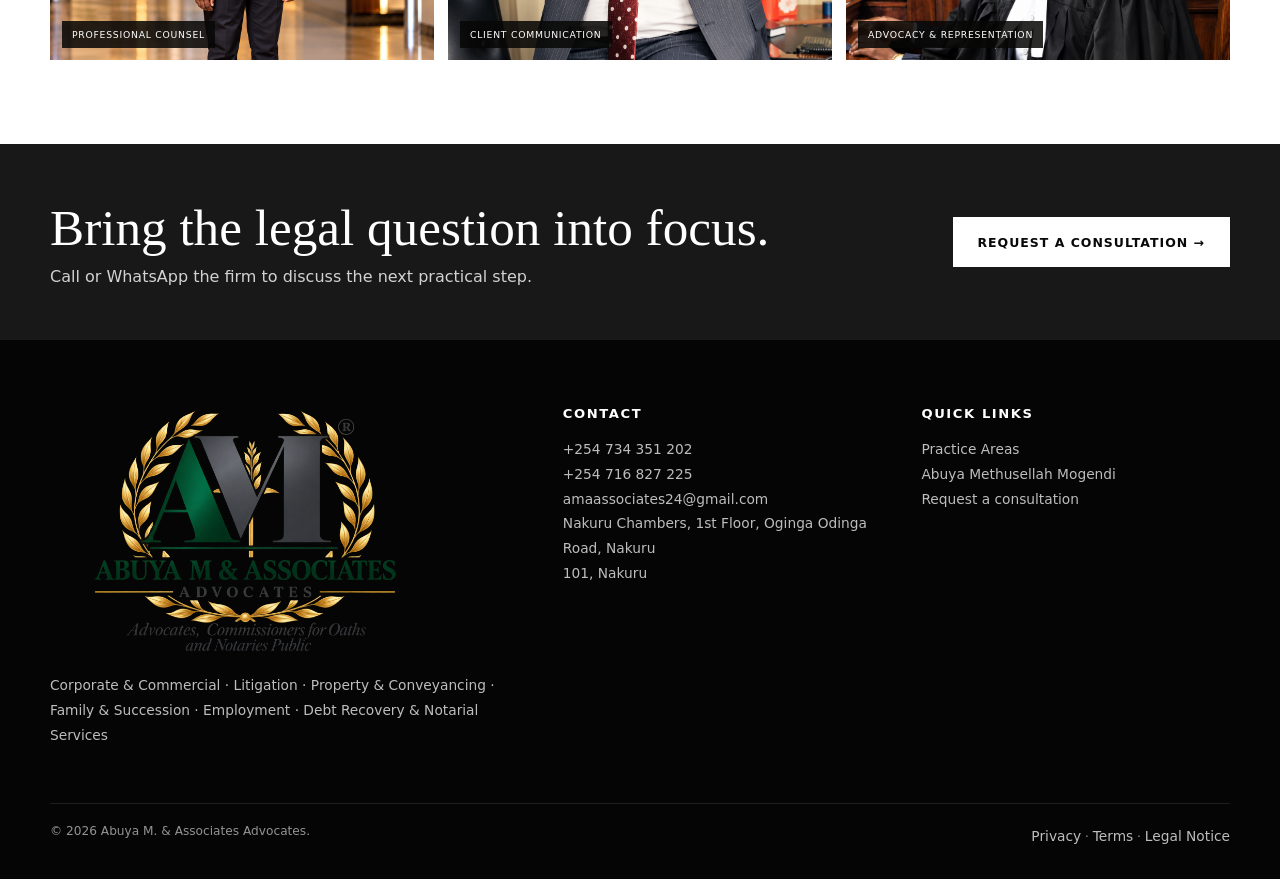
==== commit 2c385426: "Replace green palette with black gold and burgundy" ====
--- a/about/index.html
+++ b/about/index.html
@@ -1 +1 @@
-<!doctype html><html lang="en-KE"><head><meta charset="utf-8"><meta name="viewport" content="width=device-width,initial-scale=1,viewport-fit=cover"><title>About | Abuya M. & Associates Advocates</title><meta name="description" content="Learn about Abuya M. & Associates Advocates, a Nakuru legal practice serving businesses, families and private clients."><link rel="canonical" href="https://abuya-m-associates-advocates.vercel.app/about/"><meta name="theme-color" content="#061b14"><meta property="og:type" content="website"><meta property="og:title" content="About | Abuya M. & Associates Advocates"><meta property="og:description" content="Learn about Abuya M. & Associates Advocates, a Nakuru legal practice serving businesses, families and private clients."><meta property="og:url" content="https://abuya-m-associates-advocates.vercel.app/about/"><meta property="og:image" content="https://abuya-m-associates-advocates.vercel.app/images/abuya-social-card.jpg"><meta name="twitter:card" content="summary_large_image"><link rel="manifest" href="/site.webmanifest"><link rel="icon" href="/images/icon-192.png"><link rel="stylesheet" href="/assets/css/site.css?v=21"><script type="application/ld+json">{"@context":"https://schema.org","@type":"LegalService","name":"Abuya M. & Associates Advocates","address":{"@type":"PostalAddress","streetAddress":"Nakuru Chambers, 1st Floor, Oginga Odinga Road","addressLocality":"Nakuru","addressCountry":"KE"},"telephone":"+254734351202","email":"amaassociates24@gmail.com","url":"https://abuya-m-associates-advocates.vercel.app","areaServed":"Kenya","employee":{"@type":"Person","name":"Abuya Methusellah Mogendi","jobTitle":"Principal Advocate"}}</script></head><body><div class="topline"></div><header class="site-header"><div class="container nav"><a class="brand abuya-brand" href="/" aria-label="Abuya M. & Associates Advocates home"><img class="brand-mark" src="/images/monogram.png" alt="Abuya M. & Associates emblem"><span class="brand-name"><b>Abuya M. & Associates</b><small>Advocates · Commissioners for Oaths · Notaries Public</small></span></a><nav class="nav-links" aria-label="Primary navigation"><a class="" href="/">Home</a><a class="active" href="/about/">About</a><a class="" href="/practice-areas/">Practice Areas</a><a class="" href="/managing-partner/">Principal Advocate</a><a class="" href="/insights/">Insights</a><a class="" href="/contact/">Contact</a></nav><a class="nav-cta" href="https://wa.me/254734351202" target="_blank" rel="noopener">Request a consultation</a><button class="menu-btn" aria-label="Open menu" aria-expanded="false"><span></span></button></div><nav class="mobile-nav" aria-label="Mobile navigation"><a href="/">Home</a><a href="/about/">About</a><a href="/practice-areas/">Practice Areas</a><a href="/managing-partner/">Principal Advocate</a><a href="/insights/">Insights</a><a href="/contact/">Contact</a><a href="https://wa.me/254734351202" target="_blank" rel="noopener">Request a consultation</a></nav></header><main><section class="page-hero"><div class="container"><div class="eyebrow">About the firm</div><h1 class="page-title">A practical legal practice serving Nakuru and beyond.</h1><p>Abuya M. & Associates Advocates advises and represents businesses, families and individuals across commercial, property, employment, litigation, succession and private-client matters.</p></div></section><section class="page-main"><div class="container two-col"><div><h2 class="section-title">Legal advice built around clarity, preparation and service.</h2><p class="section-copy">The firm's work begins with understanding the client's objective, the legal position and the risks that may affect the outcome. From there, the focus is on a clear strategy, proper documentation and disciplined follow-through.</p><p class="section-copy">Its practice spans corporate and commercial work, litigation and dispute resolution, property and conveyancing, family and succession, employment matters, debt recovery and notarial services.</p><div class="values about-values"><div class="value"><b>Clear</b><span>Plain-language guidance on legal options and consequences.</span></div><div class="value"><b>Prepared</b><span>Careful review of facts, documents and procedural requirements.</span></div><div class="value"><b>Client-focused</b><span>Advice framed around the client's real objective and circumstances.</span></div></div></div><div class="logo-animation"><video src="/assets/media/abuya-logo-intro.mp4" autoplay muted loop playsinline preload="metadata" aria-label="Animated Abuya M. & Associates Advocates logo"></video><small>ABUYA M. & ASSOCIATES ADVOCATES</small></div></div><div class="container visual-trio"><figure><img class="about-photo-principal" src="/assets/media/abuya-lobby.png" alt="Abuya Methusellah Mogendi in professional attire"><figcaption>Professional counsel</figcaption></figure><figure><img src="/assets/media/abuya-call.png" alt="Legal professional in consultation"><figcaption>Client communication</figcaption></figure><figure><img class="about-photo-court" src="/assets/media/abuya-court.png" alt="Advocate in court attire"><figcaption>Advocacy & representation</figcaption></figure></div></section></main><aside class="contact-rail" aria-label="Quick contact"><button class="rail-toggle" aria-label="Expand or collapse quick contact"><svg viewBox="0 0 24 24"><path d="M9 18l6-6-6-6"/></svg></button><div class="rail-actions"><a href="https://wa.me/254734351202" target="_blank" rel="noopener" aria-label="WhatsApp Abuya M. & Associates Advocates"><svg viewBox="0 0 24 24"><path d="M20.5 11.8a8.5 8.5 0 0 1-12.6 7.4L3.5 20.5l1.3-4.2a8.5 8.5 0 1 1 15.7-4.5Z"/><path d="M8.5 8.2c.4 2.4 2.2 4.5 4.8 5.6.9.4 1.7-.3 2.1-1.2"/></svg></a><a href="tel:+254734351202" aria-label="Call Abuya M. & Associates Advocates"><svg viewBox="0 0 24 24"><path d="M5 4h3l1.4 4-2 1.4a16 16 0 0 0 7.2 7.2l1.4-2L20 16v3c0 1.1-.9 2-2 2C9.7 21 3 14.3 3 6c0-1.1.9-2 2-2Z"/></svg></a></div></aside><section class="cta-strip"><div class="container"><div><h2>Bring the legal question into focus.</h2><p>Call or WhatsApp the firm to discuss the next practical step.</p></div><a class="btn btn-light" href="https://wa.me/254734351202" target="_blank" rel="noopener">Request a consultation →</a></div></section><footer class="footer"><div class="container"><div class="footer-grid"><div><div class="footer-abuya-logo"><img src="/images/logo-transparent.png" alt="Abuya M. & Associates Advocates"></div><p>Corporate & Commercial · Litigation · Property & Conveyancing · Family & Succession · Employment · Debt Recovery & Notarial Services</p></div><div><h4>Contact</h4><p><a href="tel:+254734351202">+254 734 351 202</a><br><a href="tel:+254716827225">+254 716 827 225</a><br><a href="mailto:amaassociates24@gmail.com">amaassociates24@gmail.com</a><br>Nakuru Chambers, 1st Floor, Oginga Odinga Road, Nakuru<br>101, Nakuru</p></div><div><h4>Quick links</h4><p><a href="/practice-areas/">Practice Areas</a><br><a href="/managing-partner/">Abuya Methusellah Mogendi</a><br><a href="https://wa.me/254734351202" target="_blank" rel="noopener">Request a consultation</a></p></div></div><div class="footer-bottom"><span>© 2026 Abuya M. & Associates Advocates.</span><span><a href="/privacy/">Privacy</a> · <a href="/terms/">Terms</a> · <a href="/legal-notice/">Legal Notice</a></span></div></div></footer><script src="/assets/js/site.js?v=21" defer></script></body></html>+<!doctype html><html lang="en-KE"><head><meta charset="utf-8"><meta name="viewport" content="width=device-width,initial-scale=1,viewport-fit=cover"><title>About | Abuya M. & Associates Advocates</title><meta name="description" content="Learn about Abuya M. & Associates Advocates, a Nakuru legal practice serving businesses, families and private clients."><link rel="canonical" href="https://abuya-m-associates-advocates.vercel.app/about/"><meta name="theme-color" content="#090909"><meta property="og:type" content="website"><meta property="og:title" content="About | Abuya M. & Associates Advocates"><meta property="og:description" content="Learn about Abuya M. & Associates Advocates, a Nakuru legal practice serving businesses, families and private clients."><meta property="og:url" content="https://abuya-m-associates-advocates.vercel.app/about/"><meta property="og:image" content="https://abuya-m-associates-advocates.vercel.app/images/abuya-social-card.jpg"><meta name="twitter:card" content="summary_large_image"><link rel="manifest" href="/site.webmanifest"><link rel="icon" href="/images/icon-192.png"><link rel="stylesheet" href="/assets/css/site.css?v=22"><script type="application/ld+json">{"@context":"https://schema.org","@type":"LegalService","name":"Abuya M. & Associates Advocates","address":{"@type":"PostalAddress","streetAddress":"Nakuru Chambers, 1st Floor, Oginga Odinga Road","addressLocality":"Nakuru","addressCountry":"KE"},"telephone":"+254734351202","email":"amaassociates24@gmail.com","url":"https://abuya-m-associates-advocates.vercel.app","areaServed":"Kenya","employee":{"@type":"Person","name":"Abuya Methusellah Mogendi","jobTitle":"Principal Advocate"}}</script></head><body><div class="topline"></div><header class="site-header"><div class="container nav"><a class="brand abuya-brand" href="/" aria-label="Abuya M. & Associates Advocates home"><img class="brand-mark" src="/images/monogram.png" alt="Abuya M. & Associates emblem"><span class="brand-name"><b>Abuya M. & Associates</b><small>Advocates · Commissioners for Oaths · Notaries Public</small></span></a><nav class="nav-links" aria-label="Primary navigation"><a class="" href="/">Home</a><a class="active" href="/about/">About</a><a class="" href="/practice-areas/">Practice Areas</a><a class="" href="/managing-partner/">Principal Advocate</a><a class="" href="/insights/">Insights</a><a class="" href="/contact/">Contact</a></nav><a class="nav-cta" href="https://wa.me/254734351202" target="_blank" rel="noopener">Request a consultation</a><button class="menu-btn" aria-label="Open menu" aria-expanded="false"><span></span></button></div><nav class="mobile-nav" aria-label="Mobile navigation"><a href="/">Home</a><a href="/about/">About</a><a href="/practice-areas/">Practice Areas</a><a href="/managing-partner/">Principal Advocate</a><a href="/insights/">Insights</a><a href="/contact/">Contact</a><a href="https://wa.me/254734351202" target="_blank" rel="noopener">Request a consultation</a></nav></header><main><section class="page-hero"><div class="container"><div class="eyebrow">About the firm</div><h1 class="page-title">A practical legal practice serving Nakuru and beyond.</h1><p>Abuya M. & Associates Advocates advises and represents businesses, families and individuals across commercial, property, employment, litigation, succession and private-client matters.</p></div></section><section class="page-main"><div class="container two-col"><div><h2 class="section-title">Legal advice built around clarity, preparation and service.</h2><p class="section-copy">The firm's work begins with understanding the client's objective, the legal position and the risks that may affect the outcome. From there, the focus is on a clear strategy, proper documentation and disciplined follow-through.</p><p class="section-copy">Its practice spans corporate and commercial work, litigation and dispute resolution, property and conveyancing, family and succession, employment matters, debt recovery and notarial services.</p><div class="values about-values"><div class="value"><b>Clear</b><span>Plain-language guidance on legal options and consequences.</span></div><div class="value"><b>Prepared</b><span>Careful review of facts, documents and procedural requirements.</span></div><div class="value"><b>Client-focused</b><span>Advice framed around the client's real objective and circumstances.</span></div></div></div><div class="logo-animation"><video src="/assets/media/abuya-logo-intro.mp4" autoplay muted loop playsinline preload="metadata" aria-label="Animated Abuya M. & Associates Advocates logo"></video><small>ABUYA M. & ASSOCIATES ADVOCATES</small></div></div><div class="container visual-trio"><figure><img class="about-photo-principal" src="/assets/media/abuya-lobby.png" alt="Abuya Methusellah Mogendi in professional attire"><figcaption>Professional counsel</figcaption></figure><figure><img src="/assets/media/abuya-call.png" alt="Legal professional in consultation"><figcaption>Client communication</figcaption></figure><figure><img class="about-photo-court" src="/assets/media/abuya-court.png" alt="Advocate in court attire"><figcaption>Advocacy & representation</figcaption></figure></div></section></main><aside class="contact-rail" aria-label="Quick contact"><button class="rail-toggle" aria-label="Expand or collapse quick contact"><svg viewBox="0 0 24 24"><path d="M9 18l6-6-6-6"/></svg></button><div class="rail-actions"><a href="https://wa.me/254734351202" target="_blank" rel="noopener" aria-label="WhatsApp Abuya M. & Associates Advocates"><svg viewBox="0 0 24 24"><path d="M20.5 11.8a8.5 8.5 0 0 1-12.6 7.4L3.5 20.5l1.3-4.2a8.5 8.5 0 1 1 15.7-4.5Z"/><path d="M8.5 8.2c.4 2.4 2.2 4.5 4.8 5.6.9.4 1.7-.3 2.1-1.2"/></svg></a><a href="tel:+254734351202" aria-label="Call Abuya M. & Associates Advocates"><svg viewBox="0 0 24 24"><path d="M5 4h3l1.4 4-2 1.4a16 16 0 0 0 7.2 7.2l1.4-2L20 16v3c0 1.1-.9 2-2 2C9.7 21 3 14.3 3 6c0-1.1.9-2 2-2Z"/></svg></a></div></aside><section class="cta-strip"><div class="container"><div><h2>Bring the legal question into focus.</h2><p>Call or WhatsApp the firm to discuss the next practical step.</p></div><a class="btn btn-light" href="https://wa.me/254734351202" target="_blank" rel="noopener">Request a consultation →</a></div></section><footer class="footer"><div class="container"><div class="footer-grid"><div><div class="footer-abuya-logo"><img src="/images/logo-transparent.png" alt="Abuya M. & Associates Advocates"></div><p>Corporate & Commercial · Litigation · Property & Conveyancing · Family & Succession · Employment · Debt Recovery & Notarial Services</p></div><div><h4>Contact</h4><p><a href="tel:+254734351202">+254 734 351 202</a><br><a href="tel:+254716827225">+254 716 827 225</a><br><a href="mailto:amaassociates24@gmail.com">amaassociates24@gmail.com</a><br>Nakuru Chambers, 1st Floor, Oginga Odinga Road, Nakuru<br>101, Nakuru</p></div><div><h4>Quick links</h4><p><a href="/practice-areas/">Practice Areas</a><br><a href="/managing-partner/">Abuya Methusellah Mogendi</a><br><a href="https://wa.me/254734351202" target="_blank" rel="noopener">Request a consultation</a></p></div></div><div class="footer-bottom"><span>© 2026 Abuya M. & Associates Advocates.</span><span><a href="/privacy/">Privacy</a> · <a href="/terms/">Terms</a> · <a href="/legal-notice/">Legal Notice</a></span></div></div></footer><script src="/assets/js/site.js?v=21" defer></script></body></html>
--- a/assets/css/site.css
+++ b/assets/css/site.css
@@ -42,18 +42,18 @@
 
 
 /* Abuya M. & Associates Advocates refinements */
-:root{--navy:#0a2b1f;--navy2:#061b14;--blue:#0b6b48;--gold:#c9982e;--gold2:#edca73;--ivory:#faf8f1;--paper:#fff;--ink:#162019;--muted:#667067;--line:#e2e6df}
-.topline{background:linear-gradient(90deg,#07583c 0 68%,#d4a53d 68% 86%,#242424 86%)}
-.site-header{background:rgba(6,27,20,.97)}
+:root{--navy:#181818;--navy2:#090909;--blue:#6f1720;--gold:#c99a2e;--gold2:#efd083;--ivory:#faf7ef;--paper:#fff;--ink:#1a1a1a;--muted:#68645d;--line:#e5e0d6}
+.topline{background:linear-gradient(90deg,#121212 0 68%,#c99a2e 68% 86%,#6f1720 86%)}
+.site-header{background:rgba(9,9,9,.97)}
 .abuya-brand{min-width:300px;max-width:360px}.abuya-brand .brand-mark{width:66px;height:66px;object-fit:contain}.abuya-brand .brand-name b{font-size:1.02rem}.abuya-brand .brand-name small{color:var(--gold2);max-width:250px;line-height:1.25}
-.abuya-hero{background:linear-gradient(90deg,rgba(5,28,20,.95),rgba(5,28,20,.82) 50%,rgba(5,28,20,.35)),url('https://images.unsplash.com/photo-1450101499163-c8848c66ca85?auto=format&fit=crop&w=2200&q=86') center/cover no-repeat}
-.logo-animation{background:#071d16}.logo-animation video{background:#071d16;object-fit:cover}
+.abuya-hero{background:linear-gradient(90deg,rgba(8,8,8,.95),rgba(8,8,8,.82) 50%,rgba(36,22,14,.38)),url('https://images.unsplash.com/photo-1450101499163-c8848c66ca85?auto=format&fit=crop&w=2200&q=86') center/cover no-repeat}
+.logo-animation{background:#0a0a0a}.logo-animation video{background:#0a0a0a;object-fit:cover}
 .abuya-partner{background-image:url('/assets/media/abuya-primary.jpg')!important;background-position:center 9%!important;background-size:cover!important;background-color:#f3f1ea}
-.abuya-band{background-image:linear-gradient(rgba(4,30,21,.08),rgba(4,30,21,.18)),url('/assets/media/abuya-lobby.png')!important;background-position:center 19%!important;background-size:cover!important}
+.abuya-band{background-image:linear-gradient(rgba(12,10,8,.08),rgba(12,10,8,.2)),url('/assets/media/abuya-lobby.png')!important;background-position:center 19%!important;background-size:cover!important}
 .footer-abuya-logo{margin-bottom:20px}.footer-abuya-logo img{display:block;width:min(390px,100%);height:auto;object-fit:contain;object-position:left center}
-.profile-gallery.abuya-gallery{grid-template-columns:repeat(3,1fr);margin-top:48px}.profile-gallery.abuya-gallery figure{margin:0;position:relative;overflow:hidden;background:#f3f3ef;min-height:420px}.profile-gallery.abuya-gallery img{width:100%;height:420px;object-fit:cover;object-position:center 12%}.profile-gallery.abuya-gallery figure:nth-child(2) img{object-position:center 8%}.profile-gallery.abuya-gallery figure:nth-child(3) img{object-position:center 7%}.profile-gallery.abuya-gallery figcaption{position:absolute;left:14px;bottom:14px;background:rgba(6,27,20,.9);color:#fff;padding:9px 11px;text-transform:uppercase;letter-spacing:.08em;font-size:.6rem}
+.profile-gallery.abuya-gallery{grid-template-columns:repeat(3,1fr);margin-top:48px}.profile-gallery.abuya-gallery figure{margin:0;position:relative;overflow:hidden;background:#f3f3ef;min-height:420px}.profile-gallery.abuya-gallery img{width:100%;height:420px;object-fit:cover;object-position:center 12%}.profile-gallery.abuya-gallery figure:nth-child(2) img{object-position:center 8%}.profile-gallery.abuya-gallery figure:nth-child(3) img{object-position:center 7%}.profile-gallery.abuya-gallery figcaption{position:absolute;left:14px;bottom:14px;background:rgba(9,9,9,.92);color:#fff;padding:9px 11px;text-transform:uppercase;letter-spacing:.08em;font-size:.6rem}
 .about-photo-principal{object-position:center 9%!important}.about-photo-court{object-position:center 12%!important}
-.partner-badge strong{color:#fff!important}.partner-badge span{color:#f5f2e8}.booking-band{background:linear-gradient(90deg,#9a6f17,#d0a238)}.rail-actions a:hover{background:#064c35}.page-hero{background:linear-gradient(135deg,var(--navy2),#0c6546)}
+.partner-badge strong{color:#fff!important}.partner-badge span{color:#f5f2e8}.booking-band{background:linear-gradient(90deg,#8d681d,#d0a238)}.rail-actions a:hover{background:#6f1720}.page-hero{background:linear-gradient(135deg,var(--navy2),#4a1118)}
 @media(max-width:1220px){.nav-links{gap:17px}.nav-links a{font-size:.69rem;letter-spacing:.085em}.nav-cta{padding:13px 14px;font-size:.68rem}.abuya-brand{max-width:320px;min-width:260px}.abuya-brand .brand-name small{max-width:210px}}
 @media(max-width:1090px){.nav-links,.nav-cta{display:none}.menu-btn{display:flex;position:relative}.nav{height:82px}.abuya-brand{min-width:0;max-width:410px}.mobile-nav.open{display:flex;position:fixed;top:86px;left:0;right:0;background:var(--navy2);z-index:99;flex-direction:column;padding:14px 24px 24px;border-bottom:1px solid rgba(255,255,255,.1);box-shadow:0 18px 40px rgba(0,0,0,.24)}}
 @media(max-width:720px){.abuya-brand{max-width:calc(100% - 58px)}.abuya-brand .brand-mark{width:48px;height:48px}.abuya-brand .brand-name b{font-size:.84rem}.abuya-brand .brand-name small{font-size:.43rem;letter-spacing:.065em;line-height:1.18}.abuya-hero{background-position:60% center}.abuya-partner{aspect-ratio:4/5;min-height:0!important;background-position:center 5%!important}.profile-gallery.abuya-gallery{grid-template-columns:1fr}.profile-gallery.abuya-gallery figure{min-height:0}.profile-gallery.abuya-gallery img{height:auto;max-height:none;object-fit:contain;object-position:center top}.footer-abuya-logo img{width:min(310px,100%)}}
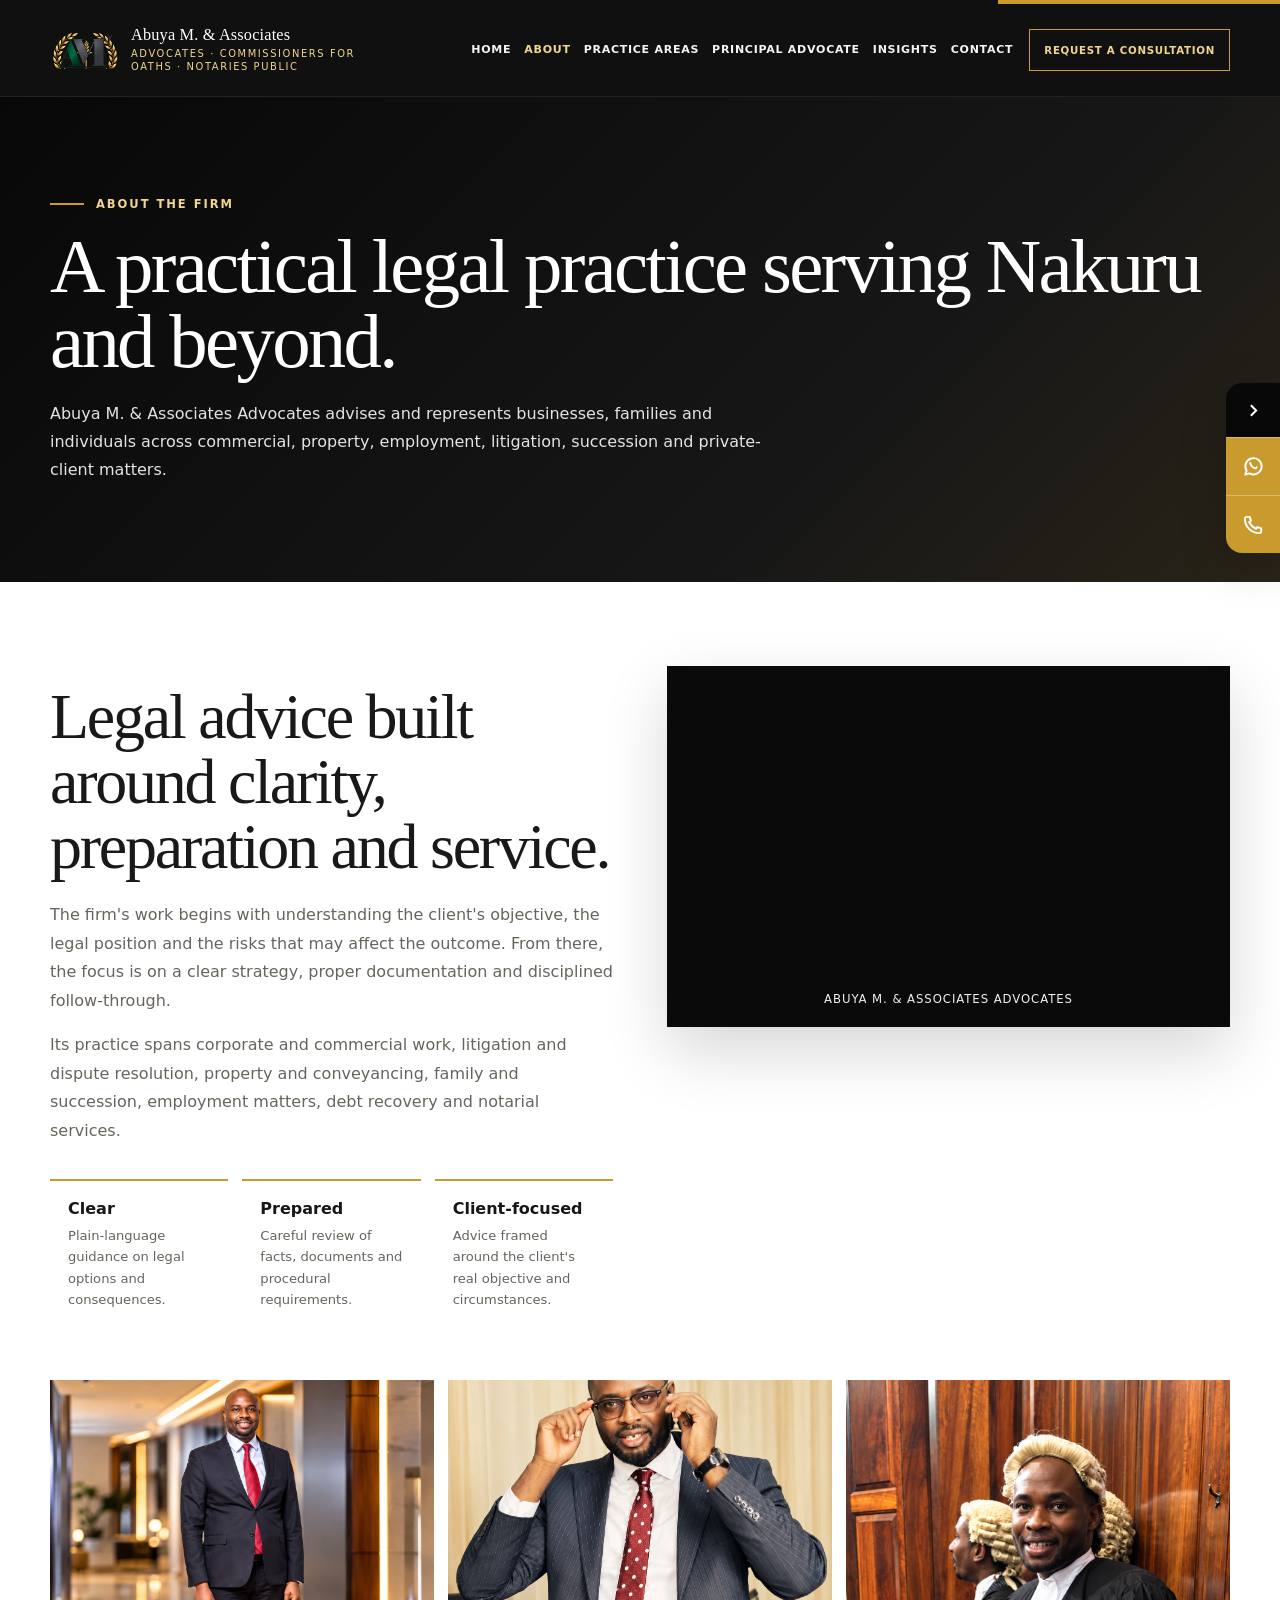
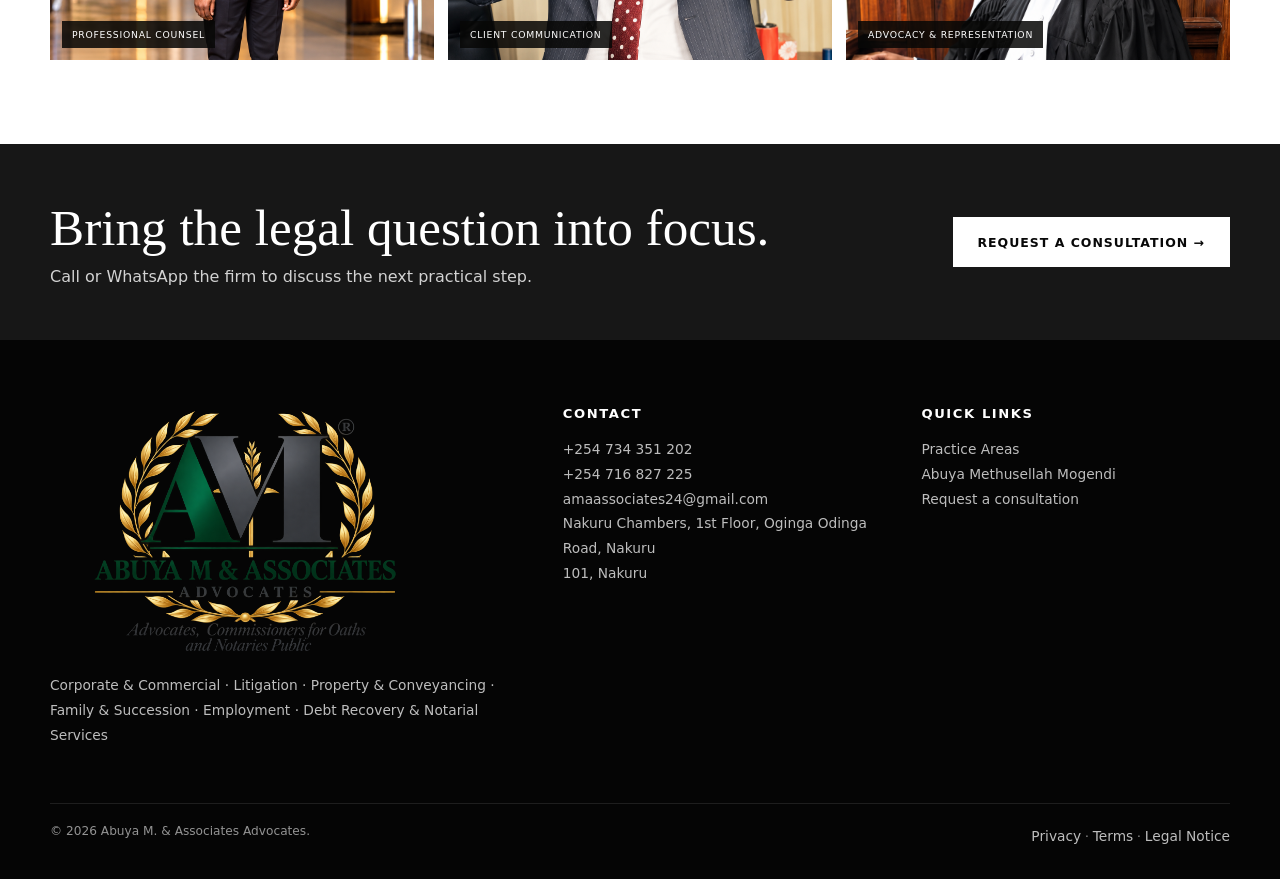
==== commit 4286895c: "Fix header spacing portrait crops logo and colour system" ====
--- a/about/index.html
+++ b/about/index.html
@@ -1 +1 @@
-<!doctype html><html lang="en-KE"><head><meta charset="utf-8"><meta name="viewport" content="width=device-width,initial-scale=1,viewport-fit=cover"><title>About | Abuya M. & Associates Advocates</title><meta name="description" content="Learn about Abuya M. & Associates Advocates, a Nakuru legal practice serving businesses, families and private clients."><link rel="canonical" href="https://abuya-m-associates-advocates.vercel.app/about/"><meta name="theme-color" content="#090909"><meta property="og:type" content="website"><meta property="og:title" content="About | Abuya M. & Associates Advocates"><meta property="og:description" content="Learn about Abuya M. & Associates Advocates, a Nakuru legal practice serving businesses, families and private clients."><meta property="og:url" content="https://abuya-m-associates-advocates.vercel.app/about/"><meta property="og:image" content="https://abuya-m-associates-advocates.vercel.app/images/abuya-social-card.jpg"><meta name="twitter:card" content="summary_large_image"><link rel="manifest" href="/site.webmanifest"><link rel="icon" href="/images/icon-192.png"><link rel="stylesheet" href="/assets/css/site.css?v=22"><script type="application/ld+json">{"@context":"https://schema.org","@type":"LegalService","name":"Abuya M. & Associates Advocates","address":{"@type":"PostalAddress","streetAddress":"Nakuru Chambers, 1st Floor, Oginga Odinga Road","addressLocality":"Nakuru","addressCountry":"KE"},"telephone":"+254734351202","email":"amaassociates24@gmail.com","url":"https://abuya-m-associates-advocates.vercel.app","areaServed":"Kenya","employee":{"@type":"Person","name":"Abuya Methusellah Mogendi","jobTitle":"Principal Advocate"}}</script></head><body><div class="topline"></div><header class="site-header"><div class="container nav"><a class="brand abuya-brand" href="/" aria-label="Abuya M. & Associates Advocates home"><img class="brand-mark" src="/images/monogram.png" alt="Abuya M. & Associates emblem"><span class="brand-name"><b>Abuya M. & Associates</b><small>Advocates · Commissioners for Oaths · Notaries Public</small></span></a><nav class="nav-links" aria-label="Primary navigation"><a class="" href="/">Home</a><a class="active" href="/about/">About</a><a class="" href="/practice-areas/">Practice Areas</a><a class="" href="/managing-partner/">Principal Advocate</a><a class="" href="/insights/">Insights</a><a class="" href="/contact/">Contact</a></nav><a class="nav-cta" href="https://wa.me/254734351202" target="_blank" rel="noopener">Request a consultation</a><button class="menu-btn" aria-label="Open menu" aria-expanded="false"><span></span></button></div><nav class="mobile-nav" aria-label="Mobile navigation"><a href="/">Home</a><a href="/about/">About</a><a href="/practice-areas/">Practice Areas</a><a href="/managing-partner/">Principal Advocate</a><a href="/insights/">Insights</a><a href="/contact/">Contact</a><a href="https://wa.me/254734351202" target="_blank" rel="noopener">Request a consultation</a></nav></header><main><section class="page-hero"><div class="container"><div class="eyebrow">About the firm</div><h1 class="page-title">A practical legal practice serving Nakuru and beyond.</h1><p>Abuya M. & Associates Advocates advises and represents businesses, families and individuals across commercial, property, employment, litigation, succession and private-client matters.</p></div></section><section class="page-main"><div class="container two-col"><div><h2 class="section-title">Legal advice built around clarity, preparation and service.</h2><p class="section-copy">The firm's work begins with understanding the client's objective, the legal position and the risks that may affect the outcome. From there, the focus is on a clear strategy, proper documentation and disciplined follow-through.</p><p class="section-copy">Its practice spans corporate and commercial work, litigation and dispute resolution, property and conveyancing, family and succession, employment matters, debt recovery and notarial services.</p><div class="values about-values"><div class="value"><b>Clear</b><span>Plain-language guidance on legal options and consequences.</span></div><div class="value"><b>Prepared</b><span>Careful review of facts, documents and procedural requirements.</span></div><div class="value"><b>Client-focused</b><span>Advice framed around the client's real objective and circumstances.</span></div></div></div><div class="logo-animation"><video src="/assets/media/abuya-logo-intro.mp4" autoplay muted loop playsinline preload="metadata" aria-label="Animated Abuya M. & Associates Advocates logo"></video><small>ABUYA M. & ASSOCIATES ADVOCATES</small></div></div><div class="container visual-trio"><figure><img class="about-photo-principal" src="/assets/media/abuya-lobby.png" alt="Abuya Methusellah Mogendi in professional attire"><figcaption>Professional counsel</figcaption></figure><figure><img src="/assets/media/abuya-call.png" alt="Legal professional in consultation"><figcaption>Client communication</figcaption></figure><figure><img class="about-photo-court" src="/assets/media/abuya-court.png" alt="Advocate in court attire"><figcaption>Advocacy & representation</figcaption></figure></div></section></main><aside class="contact-rail" aria-label="Quick contact"><button class="rail-toggle" aria-label="Expand or collapse quick contact"><svg viewBox="0 0 24 24"><path d="M9 18l6-6-6-6"/></svg></button><div class="rail-actions"><a href="https://wa.me/254734351202" target="_blank" rel="noopener" aria-label="WhatsApp Abuya M. & Associates Advocates"><svg viewBox="0 0 24 24"><path d="M20.5 11.8a8.5 8.5 0 0 1-12.6 7.4L3.5 20.5l1.3-4.2a8.5 8.5 0 1 1 15.7-4.5Z"/><path d="M8.5 8.2c.4 2.4 2.2 4.5 4.8 5.6.9.4 1.7-.3 2.1-1.2"/></svg></a><a href="tel:+254734351202" aria-label="Call Abuya M. & Associates Advocates"><svg viewBox="0 0 24 24"><path d="M5 4h3l1.4 4-2 1.4a16 16 0 0 0 7.2 7.2l1.4-2L20 16v3c0 1.1-.9 2-2 2C9.7 21 3 14.3 3 6c0-1.1.9-2 2-2Z"/></svg></a></div></aside><section class="cta-strip"><div class="container"><div><h2>Bring the legal question into focus.</h2><p>Call or WhatsApp the firm to discuss the next practical step.</p></div><a class="btn btn-light" href="https://wa.me/254734351202" target="_blank" rel="noopener">Request a consultation →</a></div></section><footer class="footer"><div class="container"><div class="footer-grid"><div><div class="footer-abuya-logo"><img src="/images/logo-transparent.png" alt="Abuya M. & Associates Advocates"></div><p>Corporate & Commercial · Litigation · Property & Conveyancing · Family & Succession · Employment · Debt Recovery & Notarial Services</p></div><div><h4>Contact</h4><p><a href="tel:+254734351202">+254 734 351 202</a><br><a href="tel:+254716827225">+254 716 827 225</a><br><a href="mailto:amaassociates24@gmail.com">amaassociates24@gmail.com</a><br>Nakuru Chambers, 1st Floor, Oginga Odinga Road, Nakuru<br>101, Nakuru</p></div><div><h4>Quick links</h4><p><a href="/practice-areas/">Practice Areas</a><br><a href="/managing-partner/">Abuya Methusellah Mogendi</a><br><a href="https://wa.me/254734351202" target="_blank" rel="noopener">Request a consultation</a></p></div></div><div class="footer-bottom"><span>© 2026 Abuya M. & Associates Advocates.</span><span><a href="/privacy/">Privacy</a> · <a href="/terms/">Terms</a> · <a href="/legal-notice/">Legal Notice</a></span></div></div></footer><script src="/assets/js/site.js?v=21" defer></script></body></html>+<!doctype html><html lang="en-KE"><head><meta charset="utf-8"><meta name="viewport" content="width=device-width,initial-scale=1,viewport-fit=cover"><title>About | Abuya M. & Associates Advocates</title><meta name="description" content="Learn about Abuya M. & Associates Advocates, a Nakuru legal practice serving businesses, families and private clients."><link rel="canonical" href="https://abuya-m-associates-advocates.vercel.app/about/"><meta name="theme-color" content="#090909"><meta property="og:type" content="website"><meta property="og:title" content="About | Abuya M. & Associates Advocates"><meta property="og:description" content="Learn about Abuya M. & Associates Advocates, a Nakuru legal practice serving businesses, families and private clients."><meta property="og:url" content="https://abuya-m-associates-advocates.vercel.app/about/"><meta property="og:image" content="https://abuya-m-associates-advocates.vercel.app/images/abuya-social-card.jpg"><meta name="twitter:card" content="summary_large_image"><link rel="manifest" href="/site.webmanifest"><link rel="icon" href="/images/icon-192.png"><link rel="stylesheet" href="/assets/css/site.css?v=24"><script type="application/ld+json">{"@context":"https://schema.org","@type":"LegalService","name":"Abuya M. & Associates Advocates","address":{"@type":"PostalAddress","streetAddress":"Nakuru Chambers, 1st Floor, Oginga Odinga Road","addressLocality":"Nakuru","addressCountry":"KE"},"telephone":"+254734351202","email":"amaassociates24@gmail.com","url":"https://abuya-m-associates-advocates.vercel.app","areaServed":"Kenya","employee":{"@type":"Person","name":"Abuya Methusellah Mogendi","jobTitle":"Principal Advocate"}}</script></head><body><div class="topline"></div><header class="site-header"><div class="container nav"><a class="brand abuya-brand" href="/" aria-label="Abuya M. & Associates Advocates home"><img class="brand-mark" src="/images/monogram.png" alt="Abuya M. & Associates emblem"><span class="brand-name"><b>Abuya M. & Associates</b><small>Advocates · Commissioners for Oaths · Notaries Public</small></span></a><nav class="nav-links" aria-label="Primary navigation"><a class="" href="/">Home</a><a class="active" href="/about/">About</a><a class="" href="/practice-areas/">Practice Areas</a><a class="" href="/managing-partner/">Principal Advocate</a><a class="" href="/insights/">Insights</a><a class="" href="/contact/">Contact</a></nav><a class="nav-cta" href="https://wa.me/254734351202" target="_blank" rel="noopener">Request a consultation</a><button class="menu-btn" aria-label="Open menu" aria-expanded="false"><span></span></button></div><nav class="mobile-nav" aria-label="Mobile navigation"><a href="/">Home</a><a href="/about/">About</a><a href="/practice-areas/">Practice Areas</a><a href="/managing-partner/">Principal Advocate</a><a href="/insights/">Insights</a><a href="/contact/">Contact</a><a href="https://wa.me/254734351202" target="_blank" rel="noopener">Request a consultation</a></nav></header><main><section class="page-hero"><div class="container"><div class="eyebrow">About the firm</div><h1 class="page-title">A practical legal practice serving Nakuru and beyond.</h1><p>Abuya M. & Associates Advocates advises and represents businesses, families and individuals across commercial, property, employment, litigation, succession and private-client matters.</p></div></section><section class="page-main"><div class="container two-col"><div><h2 class="section-title">Legal advice built around clarity, preparation and service.</h2><p class="section-copy">The firm's work begins with understanding the client's objective, the legal position and the risks that may affect the outcome. From there, the focus is on a clear strategy, proper documentation and disciplined follow-through.</p><p class="section-copy">Its practice spans corporate and commercial work, litigation and dispute resolution, property and conveyancing, family and succession, employment matters, debt recovery and notarial services.</p><div class="values about-values"><div class="value"><b>Clear</b><span>Plain-language guidance on legal options and consequences.</span></div><div class="value"><b>Prepared</b><span>Careful review of facts, documents and procedural requirements.</span></div><div class="value"><b>Client-focused</b><span>Advice framed around the client's real objective and circumstances.</span></div></div></div><div class="logo-animation"><video src="/assets/media/abuya-logo-intro.mp4" autoplay muted loop playsinline preload="metadata" aria-label="Animated Abuya M. & Associates Advocates logo"></video><small>ABUYA M. & ASSOCIATES ADVOCATES</small></div></div><div class="container visual-trio"><figure><img class="about-photo-principal" src="/assets/media/abuya-lobby.png" alt="Abuya Methusellah Mogendi in professional attire"><figcaption>Professional counsel</figcaption></figure><figure><img src="/assets/media/abuya-call.png" alt="Legal professional in consultation"><figcaption>Client communication</figcaption></figure><figure><img class="about-photo-court" src="/assets/media/abuya-court.png" alt="Advocate in court attire"><figcaption>Advocacy & representation</figcaption></figure></div></section></main><aside class="contact-rail" aria-label="Quick contact"><button class="rail-toggle" aria-label="Expand or collapse quick contact"><svg viewBox="0 0 24 24"><path d="M9 18l6-6-6-6"/></svg></button><div class="rail-actions"><a href="https://wa.me/254734351202" target="_blank" rel="noopener" aria-label="WhatsApp Abuya M. & Associates Advocates"><svg viewBox="0 0 24 24"><path d="M20.5 11.8a8.5 8.5 0 0 1-12.6 7.4L3.5 20.5l1.3-4.2a8.5 8.5 0 1 1 15.7-4.5Z"/><path d="M8.5 8.2c.4 2.4 2.2 4.5 4.8 5.6.9.4 1.7-.3 2.1-1.2"/></svg></a><a href="tel:+254734351202" aria-label="Call Abuya M. & Associates Advocates"><svg viewBox="0 0 24 24"><path d="M5 4h3l1.4 4-2 1.4a16 16 0 0 0 7.2 7.2l1.4-2L20 16v3c0 1.1-.9 2-2 2C9.7 21 3 14.3 3 6c0-1.1.9-2 2-2Z"/></svg></a></div></aside><section class="cta-strip"><div class="container"><div><h2>Bring the legal question into focus.</h2><p>Call or WhatsApp the firm to discuss the next practical step.</p></div><a class="btn btn-light" href="https://wa.me/254734351202" target="_blank" rel="noopener">Request a consultation →</a></div></section><footer class="footer"><div class="container"><div class="footer-grid"><div><div class="footer-abuya-logo"><img src="/images/logo-transparent.png" alt="Abuya M. & Associates Advocates"></div><p>Corporate & Commercial · Litigation · Property & Conveyancing · Family & Succession · Employment · Debt Recovery & Notarial Services</p></div><div><h4>Contact</h4><p><a href="tel:+254734351202">+254 734 351 202</a><br><a href="tel:+254716827225">+254 716 827 225</a><br><a href="mailto:amaassociates24@gmail.com">amaassociates24@gmail.com</a><br>Nakuru Chambers, 1st Floor, Oginga Odinga Road, Nakuru<br>101, Nakuru</p></div><div><h4>Quick links</h4><p><a href="/practice-areas/">Practice Areas</a><br><a href="/managing-partner/">Abuya Methusellah Mogendi</a><br><a href="https://wa.me/254734351202" target="_blank" rel="noopener">Request a consultation</a></p></div></div><div class="footer-bottom"><span>© 2026 Abuya M. & Associates Advocates.</span><span><a href="/privacy/">Privacy</a> · <a href="/terms/">Terms</a> · <a href="/legal-notice/">Legal Notice</a></span></div></div></footer><script src="/assets/js/site.js?v=21" defer></script></body></html>
--- a/assets/css/site.css
+++ b/assets/css/site.css
@@ -59,3 +59,48 @@
 @media(max-width:720px){.abuya-brand{max-width:calc(100% - 58px)}.abuya-brand .brand-mark{width:48px;height:48px}.abuya-brand .brand-name b{font-size:.84rem}.abuya-brand .brand-name small{font-size:.43rem;letter-spacing:.065em;line-height:1.18}.abuya-hero{background-position:60% center}.abuya-partner{aspect-ratio:4/5;min-height:0!important;background-position:center 5%!important}.profile-gallery.abuya-gallery{grid-template-columns:1fr}.profile-gallery.abuya-gallery figure{min-height:0}.profile-gallery.abuya-gallery img{height:auto;max-height:none;object-fit:contain;object-position:center top}.footer-abuya-logo img{width:min(310px,100%)}}
 @media(max-width:480px){.abuya-brand .brand-mark{width:44px;height:44px}.abuya-brand .brand-name b{font-size:.78rem}.abuya-brand .brand-name small{font-size:.40rem}.abuya-hero{background-position:64% center}.partner-badge strong{font-size:1.12rem}.partner-badge span{font-size:.66rem}}
 @media(max-width:360px){.abuya-brand .brand-mark{width:40px;height:40px}.abuya-brand .brand-name b{font-size:.72rem}.abuya-brand .brand-name small{font-size:.37rem}}
+
+
+/* Final visual QA fixes — 2026-10-04 */
+:root{--navy:#171717;--navy2:#080808;--blue:#2b2b2b;--gold:#c99a2e;--gold2:#f0d58c;--ivory:#faf7ef;--paper:#fff;--ink:#191919;--muted:#68645d;--line:#e5e0d6}
+.topline{background:linear-gradient(90deg,#101010 0 78%,#c99a2e 78% 100%)}
+.page-hero{background:linear-gradient(135deg,#080808 0%,#171717 68%,#2a2418 100%)}
+.rail-actions a:hover{background:#a77e27}
+
+/* Header: compact, single-line navigation with a refined CTA */
+.nav{gap:16px}
+.abuya-brand{min-width:288px;max-width:310px}
+.abuya-brand .brand-mark{width:70px;height:auto;max-height:64px;object-fit:contain;object-position:center;flex:0 0 auto}
+.nav-links{gap:13px;flex-wrap:nowrap}
+.nav-links a{font-size:.69rem;letter-spacing:.065em;white-space:nowrap;line-height:1}
+.nav-cta{display:inline-flex;align-items:center;justify-content:center;min-height:42px;padding:0 14px;background:transparent;border:1px solid var(--gold);color:var(--gold2);font-size:.64rem;letter-spacing:.07em;line-height:1;white-space:nowrap;flex:0 0 auto}
+.nav-cta:hover{background:var(--gold);color:#111}
+
+/* Portrait rule: protect faces; crop from the lower body when a crop is required */
+.partner-visual,.abuya-partner{background-position:center top!important}
+.abuya-band{background-position:center top!important}
+.profile-main-photo img{object-position:center top!important}
+.visual-trio img,.about-photo-principal,.about-photo-court{object-position:center top!important}
+.profile-gallery.abuya-gallery img,.profile-gallery.abuya-gallery figure:nth-child(2) img,.profile-gallery.abuya-gallery figure:nth-child(3) img{object-position:center top!important}
+
+@media(max-width:1220px){
+  .nav{gap:12px}
+  .nav-links{gap:10px}
+  .nav-links a{font-size:.65rem;letter-spacing:.045em}
+  .nav-cta{padding:0 11px;font-size:.61rem}
+  .abuya-brand{min-width:254px;max-width:270px}
+  .abuya-brand .brand-mark{width:60px;max-height:58px}
+}
+@media(max-width:1090px){
+  .abuya-brand{max-width:410px;min-width:0}
+}
+@media(max-width:720px){
+  .abuya-brand .brand-mark{width:50px;max-height:48px}
+  .visual-trio figure{height:300px}
+  .visual-trio img{height:100%;object-fit:cover;object-position:center top!important}
+  .profile-gallery.abuya-gallery img{width:100%;height:auto;object-fit:contain;object-position:center top!important}
+  .abuya-band{background-position:center top!important}
+}
+@media(max-width:480px){
+  .abuya-brand .brand-mark{width:46px;max-height:44px}
+}
